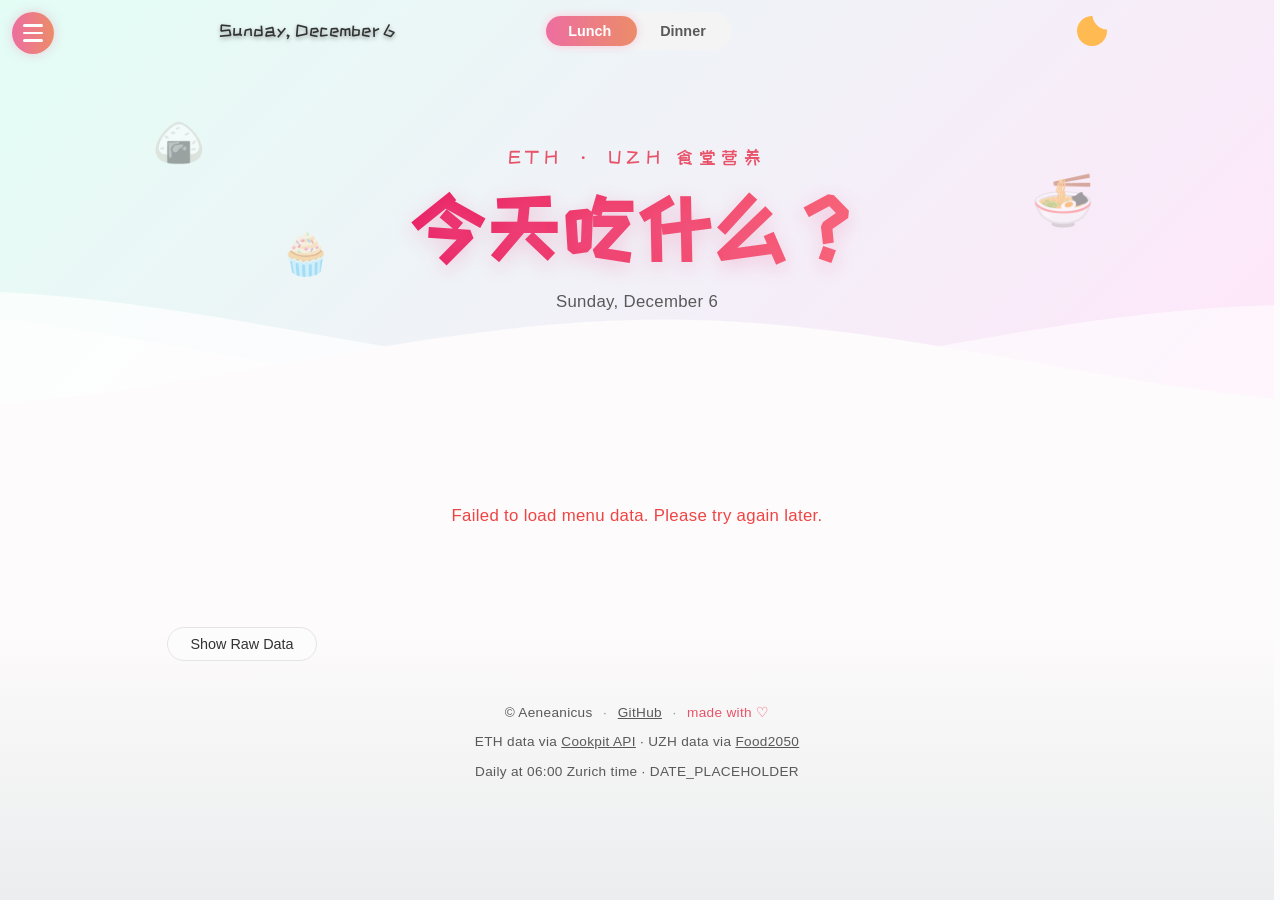
==== template/index.html @ 9b81a4a8 "Kawaii edition: rebuild frontend on the koharu design system Same data pipeline (menu.py untouched);" ====
<!DOCTYPE html>
<html lang="en">
<head>
  <meta charset="utf-8">
  <title>Mensa Kawaii — DATE_PLACEHOLDER</title>
  <meta name="viewport" content="width=device-width,initial-scale=1">
  <meta name="description" content="ETH & UZH mensa menus with full nutrition — kawaii edition.">
  <link rel="preconnect" href="https://fonts.googleapis.com">
  <link rel="preconnect" href="https://fonts.gstatic.com" crossorigin>
  <link href="https://fonts.googleapis.com/css2?family=ZCOOL+KuaiLe&display=swap" rel="stylesheet">
  <link rel="stylesheet" href="style.css?v=VER_PLACEHOLDER">
  <!-- FOUC prevention: apply the stored/system theme before first paint. -->
  <script>
    (function () {
      try {
        var t = localStorage.getItem('theme');
        if (!t) t = window.matchMedia('(prefers-color-scheme: dark)').matches ? 'dark' : 'light';
        document.documentElement.dataset.theme = t;
        if (t === 'dark') document.documentElement.classList.add('dark');
      } catch (e) { /* ignore */ }
    })();
  </script>
</head>
<body>
  <!-- Scroll progress (koharu: thin gradient bar, fixed top). -->
  <div class="progress" id="progress" aria-hidden="true"></div>

  <!-- Hamburger: lives at BODY level (sibling of .app and #selector),
       position:fixed, so it can slide to the top-right corner while the
       drawer opens. A fixed element inside a transformed ancestor is
       positioned relative to that ancestor (containing-block trap). -->
  <button class="menu-btn" id="menu-btn" type="button"
          aria-label="Toggle mensa selector"
          aria-controls="selector" aria-expanded="false">
    <span class="menu-bar"></span>
    <span class="menu-bar"></span>
    <span class="menu-bar"></span>
  </button>

  <div class="app" id="app">

    <!-- ================== Header (koharu slim bar) ================== -->
    <header class="site-header" id="site-header">
      <div class="header-inner">
        <span class="header-date" id="date-heading">Loading…</span>
        <div class="segmented" aria-label="Meal time">
          <span class="seg-thumb" aria-hidden="true"></span>
          <button class="seg-option active" type="button" data-meal="Lunch" aria-pressed="true">Lunch</button>
          <button class="seg-option" type="button" data-meal="Dinner" aria-pressed="false">Dinner</button>
        </div>
        <button class="theme-toggle" id="theme-toggle" type="button" aria-label="Toggle theme">
          <span class="toggle">
            <input type="checkbox" class="toggle-input" aria-hidden="true" tabindex="-1">
            <span class="toggle-indicator" aria-hidden="true"></span>
          </span>
        </button>
      </div>
    </header>

    <!-- ================== Hero cover (koharu style) ================== -->
    <section class="hero" id="hero">
      <span class="hero-float hero-float-1" aria-hidden="true">🍙</span>
      <span class="hero-float hero-float-2" aria-hidden="true">🍜</span>
      <span class="hero-float hero-float-3" aria-hidden="true">🧁</span>
      <div class="hero-content">
        <p class="hero-kicker">ETH ・ UZH 食堂营养</p>
        <h1 class="hero-title">今天吃什么？</h1>
        <p class="hero-sub" id="hero-date">…</p>
      </div>
      <!-- Parallax wave divider (ported from koharu wave.tsx). -->
      <div class="wave-wrap">
        <svg class="wave" xmlns="http://www.w3.org/2000/svg" viewBox="0 24 150 28" preserveAspectRatio="none" aria-hidden="true">
          <defs>
            <path id="gentle-wave" d="m -160,44.4 c 30,0 58,-18 87.7,-18 30.3,0 58.3,18 87.3,18 30,0 58,-18 88,-18 30,0 58,18 88,18 l 0,34.5 -351,0 z" />
          </defs>
          <g class="parallax">
            <use xlink:href="#gentle-wave" x="50" y="0" />
            <use xlink:href="#gentle-wave" x="50" y="3" />
            <use xlink:href="#gentle-wave" x="50" y="6" />
          </g>
        </svg>
      </div>
    </section>

    <!-- ======================= Content ======================= -->
    <main class="main" id="content" aria-live="polite">
      <div class="loading"><span class="loading-emoji" aria-hidden="true">🍙</span><p>Loading menu data…</p></div>
    </main>

    <!-- ====================== Raw data ======================= -->
    <div class="raw-section">
      <button class="raw-btn" id="raw-toggle" type="button"
              aria-expanded="false" aria-controls="raw-panel">Show Raw Data</button>
      <div class="raw-panel" id="raw-panel">
        <div class="raw-head">
          <span class="raw-title">Raw Data</span>
          <button class="copy-btn" id="copy-btn" type="button">Copy</button>
        </div>
        <pre class="raw-text" id="raw-text"></pre>
      </div>
    </div>

    <footer class="footer">
      <div class="footer-row">
        <span>© Aeneanicus</span>
        <span class="footer-dot">·</span>
        <a href="https://github.com/LukasAxelsen/eth-uzh-nutrition-kawaii" target="_blank" rel="noopener">GitHub</a>
        <span class="footer-dot">·</span>
        <span class="footer-heart">made with ♡</span>
      </div>
      <div class="footer-sources">
        ETH data via <a href="https://idapps.ethz.ch/cookpit-pub-services/v1/meals" target="_blank" rel="noopener">Cookpit API</a>
        ·
        UZH data via <a href="https://app.food2050.ch" target="_blank" rel="noopener">Food2050</a>
      </div>
      <div class="footer-updated">Daily at 06:00 Zurich time · <span id="footer-date">DATE_PLACEHOLDER</span></div>
    </footer>
  </div>

  <!-- ============ Mensa selector (drawer, sibling of .app) ============ -->
  <div id="selector" class="selector" aria-label="Mensa selector" aria-hidden="true">
    <div class="selector-columns">
      <section class="selector-pane">
        <h3 class="selector-pane-title">Mensas</h3>
        <div class="selector-mensas"></div>
      </section>

      <section class="selector-pane">
        <h3 class="selector-pane-title">Groups</h3>
        <div class="selector-groups">
          <div class="group-rows"></div>
          <div class="group-add">
            <input id="group-input" type="text" placeholder="New group name"
                   aria-label="New group name" autocomplete="off">
            <button id="group-add-btn" type="button">Add</button>
            <span class="group-add-msg" id="group-add-msg" role="status" aria-live="polite"></span>
          </div>
        </div>
      </section>

      <section class="selector-prefs" aria-label="Effects">
        <label class="pref" title="Parallax hero wave">
          <input type="checkbox" id="wave-toggle"> <span>Wave</span>
        </label>
        <label class="pref" title="Decorative motion (float/bounce)">
          <input type="checkbox" id="motion-toggle"> <span>Motion</span>
        </label>
      </section>
    </div>
  </div>

  <script src="app.js?v=VER_PLACEHOLDER"></script>
</body>
</html>
---- template/style.css ----
/* ============================================================
   Mensa Kawaii — style.css
   koharu design system (astro-koharu v6.2.2) ported to a
   no-build vanilla static site. Visual DNA: shadcn HSL tokens
   (rose-pink primary), gradient backgrounds, parallax hero wave,
   View-Transitions theme sweep, sun/moon toggle, note-block cards.

   Sections mirror the koharu source layout:
   1 tokens  2 reset/base  3 utilities  4 progress  5 header
   6 hero/wave  7 segmented  8 theme toggle  9 theme transition
   10 content/cards  11 nutrition  12 drawer  13 groups
   14 raw  15 footer  16 motion/accessibility
   ============================================================ */

/* ============================================================
   1. Design tokens (shadcn.css + theme/index.css from koharu)
   ============================================================ */
:root {
  /* shadcn theme */
  --background: 0 12% 99%;
  --foreground: 0 0% 20%;
  --card: 0 12% 99%;
  --card-foreground: 240 10% 3.9%;
  --popover: 0 12% 99%;
  --popover-foreground: 240 10% 3.9%;
  --primary: 351 77% 62%;
  --primary-foreground: 355.7 100% 97.3%;
  --secondary: 240 4.8% 95.9%;
  --secondary-foreground: 240 5.9% 10%;
  --muted: 240 4.8% 95.9%;
  --muted-foreground: 0 0% 35%;
  --accent: 240 4.8% 95.9%;
  --accent-foreground: 240 5.9% 10%;
  --destructive: 0 84.2% 60.2%;
  --destructive-foreground: 0 0% 98%;
  --border: 240 5.9% 90%;
  --input: 240 5.9% 90%;
  --ring: 346.8 77.2% 49.8%;
  --badge-primary: 351 49% 50%;
  --radius: 0.75rem;

  /* koharu gradients */
  --gradient-bg-start: #fdfbfb;
  --gradient-bg-end: #ebedee;
  --gradient-bg: linear-gradient(180deg, var(--gradient-bg-start) 10%, var(--gradient-bg-end) 100%);
  --gradient-pink: linear-gradient(279deg, #f96676 0%, #e91e63 100%);
  --gradient-header: linear-gradient(-225deg, #e3fdf5 0, #ffe6fa 100%);

  /* shoka migrate */
  --box-bg-shadow: rgba(0, 0, 0, 0.1);
  --gradient-shoka-button-start: #ed6ea0;
  --gradient-shoka-button-end: #ec8c69;
  --gradient-shoka-button: linear-gradient(to right, var(--gradient-shoka-button-start) 0, var(--gradient-shoka-button-end) 100%);
  --shoka-blue: 201 69% 54%;
  --grey-4: 0 0% 80%;
  --color-pink: #ed6ea0;
  --color-pink-a3: rgba(237, 110, 160, 0.3);

  /* shoka container/effect colors */
  --shoka-default: 0 0% 40%;
  --shoka-info: 210 100% 50%;
  --shoka-success: 142 76% 36%;
  --shoka-warning: 45 100% 40%;
  --shoka-danger: 0 84% 60%;

  /* named text colors */
  --color-red: #e74c3c;
  --color-pink-text: #e91e63;
  --color-orange: #f39c12;
  --color-yellow: #d4a017;
  --color-green: #27ae60;
  --color-aqua: #1abc9c;
  --color-blue: #2e86c1;
  --color-purple: #8e44ad;
  --color-grey: #7f8c8d;

  /* koharu shadows + layout */
  --shadow-card: 0 0.625rem 1.875rem rgba(90, 97, 105, 0.12);
  --shadow-card-darker: 0 0 2rem var(--box-bg-shadow);
  --content-w: 980px;
  --ease: cubic-bezier(0.4, 0, 0.2, 1);

  /* fonts */
  --font-display: "ZCOOL KuaiLe", "Yuanti SC", "YouYuan", "PingFang SC", sans-serif;
  --font-body: "Yuanti SC", "YouYuan", -apple-system, BlinkMacSystemFont, "Segoe UI",
               "PingFang SC", "Hiragino Sans GB", "Microsoft YaHei", sans-serif;
  --font-mono: ui-monospace, SFMono-Regular, "SF Mono", Menlo, Consolas, monospace;

  /* theme toggle color (koharu uses currentColor) */
  --theme-toggle-color: #ffbb52;
  --theme-background-color: #17181c;
}

.dark {
  /* shadcn theme */
  --background: 216 13% 15%;
  --foreground: 0 0% 95%;
  --card: 216 13% 15%;
  --card-foreground: 0 0% 95%;
  --popover: 216 13% 15%;
  --popover-foreground: 0 0% 95%;
  --primary: 350 77% 70%;
  --primary-foreground: 355.7 100% 97.3%;
  --secondary: 216 13% 22%;
  --secondary-foreground: 0 0% 98%;
  --muted: 216 13% 22%;
  --muted-foreground: 0 0% 63%;
  --accent: 216 13% 22%;
  --accent-foreground: 0 0% 98%;
  --destructive: 0 62.8% 30.6%;
  --destructive-foreground: 0 85.7% 97.3%;
  --border: 216 13% 25%;
  --input: 216 13% 25%;
  --ring: 346.8 77.2% 49.8%;
  --badge-primary: 350 77% 70%;

  /* koharu gradients */
  --gradient-bg-start: #21252b;
  --gradient-bg-end: #000;
  --gradient-header: linear-gradient(-225deg, #2d3230 0, #322d31 100%);

  /* shoka migrate */
  --box-bg-shadow: rgba(0, 0, 0, 0.5);
  --gradient-shoka-button-start: #f18bb3cc;
  --gradient-shoka-button-end: #f0a387cc;
  --shoka-blue: 201 69% 77%;
  --grey-4: 0 0% 40%;
  --color-pink: #f18bb3;
  --color-pink-a3: rgba(237, 110, 160, 0.3);

  /* shoka container/effect colors (brightened) */
  --shoka-default: 0 0% 60%;
  --shoka-info: 210 100% 65%;
  --shoka-success: 142 76% 50%;
  --shoka-warning: 45 100% 55%;
  --shoka-danger: 0 84% 70%;

  /* named text colors (brighter) */
  --color-red: #f87171;
  --color-pink-text: #f472b6;
  --color-orange: #fbbf24;
  --color-yellow: #facc15;
  --color-green: #4ade80;
  --color-aqua: #2dd4bf;
  --color-blue: #60a5fa;
  --color-purple: #c084fc;
  --color-grey: #9ca3af;
}

/* ============================================================
   2. Reset & base (koharu tailwind.css base layer, hand-rolled)
   ============================================================ */
*, *::before, *::after { box-sizing: border-box; margin: 0; padding: 0; }

body {
  background: linear-gradient(to top, var(--gradient-bg-end) 0, var(--gradient-bg-start) 30%) no-repeat bottom;
  background-color: hsl(var(--background));
  color: hsl(var(--foreground));
  font-family: var(--font-body);
  font-size: 16px;
  line-height: 1.7;
  letter-spacing: 0.02em;
  min-height: 100vh;
  -webkit-font-smoothing: antialiased;
  scroll-behavior: smooth;
  overscroll-behavior-y: none;
  transition: background-color 0.3s ease, color 0.3s ease;
}

html { scrollbar-gutter: stable; }

h1, h2, h3, h4, h5, h6 { font-family: var(--font-display); letter-spacing: 0.02em; }

button { font-family: inherit; cursor: pointer; -webkit-tap-highlight-color: transparent; }
a { color: inherit; }

::selection { background: hsl(var(--primary) / 0.25); }

:focus-visible { outline: 2px solid hsl(var(--ring)); outline-offset: 2px; }

/* koharu custom scrollbars */
::-webkit-scrollbar { width: 0.375rem; height: 0.375rem; }
::-webkit-scrollbar-track { background: hsl(var(--background)); }
::-webkit-scrollbar-thumb { background: hsl(var(--primary) / 0.5); border-radius: 0.5rem; }
::-webkit-scrollbar-thumb:hover { background: hsl(var(--primary) / 0.7); }

html.scroll-locked { overflow: hidden; }

/* ============================================================
   3. Utilities
   ============================================================ */
.flex-center { display: flex; align-items: center; justify-content: center; }

.shadow-text { text-shadow: 0 0.2rem 0.3rem rgba(0, 0, 0, 0.5); }

.shoka-button-shadow { box-shadow: 0 0 0.75rem var(--color-pink-a3); }
.shoka-button-shadow:hover { box-shadow: 0 0 0.75rem var(--color-pink); }

.shadow-card { box-shadow: var(--shadow-card); }
.shadow-card-darker { box-shadow: var(--shadow-card-darker); }

/* ============================================================
   4. Scroll progress (koharu scrollProgress)
   ============================================================ */
.progress {
  position: fixed;
  top: 0; left: 0; right: 0;
  height: 3px;
  z-index: 400;
  background: var(--gradient-shoka-button);
  transform: scaleX(0);
  transform-origin: 0 50%;
  pointer-events: none;
}

/* ============================================================
   5. Header (koharu slim bar with gradient reveal on scroll)
   ============================================================ */
.site-header {
  position: fixed;
  top: 0; left: 0; right: 0;
  z-index: 150;
  transition: transform 0.3s var(--ease);
}

/* Pseudo-element for gradient background with opacity transition */
.site-header::before {
  content: "";
  position: absolute;
  inset: 0;
  z-index: -1;
  background: var(--gradient-header);
  opacity: 0;
  transition: opacity 0.3s ease-out;
  pointer-events: none;
}

.site-header.with-background::before { opacity: 1; }

.header-inner {
  max-width: var(--content-w);
  margin-inline: auto;
  padding: 0.75rem 4.5rem;
  display: flex;
  align-items: center;
  justify-content: center;
  gap: 1rem;
  position: relative;
}

.header-date {
  font-family: var(--font-display);
  font-size: 1.1rem;
  color: hsl(var(--foreground));
  text-shadow: 0 0.15rem 0.25rem rgba(0, 0, 0, 0.35);
  white-space: nowrap;
  position: absolute;
  left: 4.5rem;
}

/* Theme toggle sits at the right edge of the header bar */
.theme-toggle {
  position: absolute;
  right: 1rem;
  top: 50%;
  transform: translateY(-50%);
  background: none;
  border: none;
  padding: 0.25rem;
  color: var(--theme-toggle-color);
  transition: transform 0.3s ease;
}
.theme-toggle:hover { transform: translateY(-50%) scale(1.1); }

/* ============================================================
   6. Hero cover + parallax wave (koharu Cover + wave.css)
   ============================================================ */
.hero {
  position: relative;
  min-height: 46dvh;
  max-height: 56dvh;
  display: flex;
  align-items: center;
  justify-content: center;
  overflow: hidden;
  background: var(--gradient-header);
  text-align: center;
  padding: 5rem 1.5rem 0;
}

.hero-content { position: relative; z-index: 1; padding-bottom: 4dvh; }

.hero-kicker {
  font-family: var(--font-display);
  color: hsl(var(--primary));
  font-size: clamp(0.9rem, 2.4vw, 1.15rem);
  letter-spacing: 0.3em;
  margin-bottom: 0.6rem;
}

.hero-title {
  font-family: var(--font-display);
  font-size: clamp(2.6rem, 8vw, 5rem);
  line-height: 1.15;
  background: var(--gradient-pink);
  -webkit-background-clip: text;
  background-clip: text;
  -webkit-text-fill-color: transparent;
  color: transparent;
  text-shadow: 0 0.4rem 1.2rem var(--color-pink-a3);
}

.hero-sub {
  margin-top: 0.8rem;
  font-size: clamp(0.85rem, 2.2vw, 1.05rem);
  color: hsl(var(--muted-foreground));
}

/* floating decorative emoji (killed by motion-off) */
.hero-float {
  position: absolute;
  font-size: clamp(1.6rem, 4vw, 2.6rem);
  opacity: 0.45;
  z-index: 0;
  animation: float-y 6s ease-in-out infinite;
  pointer-events: none;
}
.hero-float-1 { left: 12%; top: 26%; animation-delay: -1s; }
.hero-float-2 { right: 14%; top: 38%; animation-delay: -3s; font-size: clamp(2rem, 5vw, 3.2rem); }
.hero-float-3 { left: 22%; bottom: 30%; animation-delay: -5s; }

@keyframes float-y {
  0%, 100% { transform: translateY(0) rotate(-3deg); }
  50% { transform: translateY(-14px) rotate(3deg); }
}

/* --- Wave (ported from koharu wave.tsx + wave.css) --- */
.wave-wrap {
  width: 100%;
  height: 15dvh;
  min-height: 3.125rem;
  max-height: 9.375rem;
  position: absolute;
  bottom: 0;
  left: 0;
  z-index: 1;
}
.wave-wrap .wave {
  display: block;
  width: 100%;
  margin: 0;
  height: 100%;
}
.wave-wrap .wave .parallax > use {
  animation: move-forever 12s linear infinite;
}
.wave-wrap .wave .parallax > use:nth-child(1) {
  animation-delay: -2s;
  transform: translate(-160px, 0%);
  fill: var(--gradient-bg-start);
  opacity: 0.75;
  filter: brightness(1.1);
}
.wave-wrap .wave .parallax > use:nth-child(2) {
  animation-delay: -3s;
  animation-duration: 7s;
  fill: var(--gradient-bg-start);
  opacity: 0.6;
  filter: brightness(1.25);
}
.wave-wrap .wave .parallax > use:nth-child(3) {
  animation-delay: -4s;
  animation-duration: 4s;
  transform: translate(-75px, 0%);
  opacity: 1;
  fill: var(--gradient-bg-start);
}

@keyframes move-forever {
  0% { transform: translate(-90px, 0%); }
  100% { transform: translate(85px, 0%); }
}

html.wave-off .wave-wrap { display: none; }

/* ============================================================
   7. Segmented control (sliding pink thumb, iOS-style track)
   ============================================================ */
.segmented {
  position: relative;
  display: inline-flex;
  background: hsl(var(--secondary));
  border-radius: 999px;
  padding: 0.25rem;
  gap: 0.25rem;
}

.seg-thumb {
  position: absolute;
  top: 0.25rem; bottom: 0.25rem;
  left: 0.25rem;
  width: calc(50% - 0.25rem);
  border-radius: 999px;
  background: var(--gradient-shoka-button);
  box-shadow: 0 0 0.6rem var(--color-pink-a3);
  transition: transform 0.3s var(--ease);
  will-change: transform;
}
.segmented[data-meal="Dinner"] .seg-thumb { transform: translateX(100%); }

.seg-option {
  position: relative;
  z-index: 1;
  border: none;
  background: none;
  padding: 0.45rem 1.4rem;
  font-size: 0.9rem;
  font-weight: 600;
  border-radius: 999px;
  color: hsl(var(--muted-foreground));
  transition: color 0.3s ease;
}
.seg-option.active { color: #fff; }

/* ============================================================
   8. Theme toggle — sun/moon morph (koharu theme-toggle.css)
   ============================================================ */
.toggle { display: block; cursor: pointer; }
.toggle-input { position: absolute; opacity: 0; pointer-events: none; }

.toggle-indicator {
  border-radius: 50%;
  width: 30px;
  height: 30px;
  position: relative;
  display: block;
  box-shadow: inset 16px -16px 0 0 var(--theme-toggle-color, #ffbb52);
  transform: scale(1) rotate(-2deg);
  transition: box-shadow 0.5s ease 0s, transform 0.4s ease 0.1s;
}
.toggle-indicator::before {
  content: "";
  width: inherit;
  height: inherit;
  border-radius: inherit;
  position: absolute;
  left: 0; top: 0;
  background: transparent;
  transition: background 0.3s ease;
}
.toggle-indicator::after {
  content: "";
  width: 7px;
  height: 7px;
  border-radius: 50%;
  margin: -3.5px 0 0 -3.5px;
  position: absolute;
  top: 50%; left: 50%;
  box-shadow:
    0 -19px 0 var(--theme-toggle-color, #ffbb52),
    0 19px 0 var(--theme-toggle-color, #ffbb52),
    19px 0 0 var(--theme-toggle-color, #ffbb52),
    -19px 0 0 var(--theme-toggle-color, #ffbb52),
    13px 13px 0 var(--theme-toggle-color, #ffbb52),
    -13px 13px 0 var(--theme-toggle-color, #ffbb52),
    13px -13px 0 var(--theme-toggle-color, #ffbb52),
    -13px -13px 0 var(--theme-toggle-color, #ffbb52);
  transform: scale(0);
  transition: all 0.3s ease;
}

/* Dark mode (moon) */
.toggle-input:checked + .toggle-indicator {
  box-shadow: inset 26px -26px 0 0 var(--theme-background-color, #17181c);
  transform: scale(0.5) rotate(0deg);
  transition: transform 0.3s ease 0.1s, box-shadow 0.2s ease 0s;
}
.toggle-input:checked + .toggle-indicator::before {
  background: var(--theme-toggle-color, #ffbb52);
  transition: background 0.3s ease 0.1s;
}
.toggle-input:checked + .toggle-indicator::after {
  transform: scale(1.5);
  transition: transform 0.5s ease 0.15s;
}

/* ============================================================
   9. Theme transition — gradient sweep (koharu theme-transition.css)
   ============================================================ */
@keyframes gradient-sweep {
  from { mask-position: 100% 0; }
  to { mask-position: 0 0; }
}

html.theme-transition::view-transition-group(root) {
  height: 100dvh;
  overflow: clip;
}
html.theme-transition::view-transition-image-pair(root) {
  isolation: isolate;
  height: 100dvh;
}
html.theme-transition::view-transition-old(root) {
  animation: none;
  z-index: 0;
  height: 100%;
  object-fit: cover;
  object-position: left top;
}
html.theme-transition::view-transition-new(root) {
  mask-image: linear-gradient(to right, black 40%, transparent 60%);
  mask-size: 300% 100%;
  animation: gradient-sweep 0.5s cubic-bezier(0.4, 0, 0.2, 1) forwards;
  z-index: 1;
  height: 100%;
  object-fit: cover;
  object-position: left top;
}

html.theme-transition #site-header { view-transition-name: none; }

@media (prefers-reduced-motion: reduce) {
  html.theme-transition::view-transition-new(root),
  html.theme-transition::view-transition-old(root) { animation: none; }
}

/* ============================================================
   10. Content: mensa sections + dish cards
   ============================================================ */
.main {
  max-width: var(--content-w);
  margin-inline: auto;
  padding: 2.5rem 1.25rem 3rem;
  display: flex;
  flex-direction: column;
  gap: 2rem;
}

.mensa-section { display: flex; flex-direction: column; gap: 0.9rem; }

.mensa-title {
  display: flex;
  align-items: center;
  gap: 0.6rem;
  font-family: var(--font-display);
  font-size: clamp(1.35rem, 4vw, 1.7rem);
  color: hsl(var(--primary));
  cursor: pointer;
  user-select: none;
  padding: 0.25rem 0;
  transition: color 0.3s ease;
}
.mensa-title:hover { color: hsl(var(--primary) / 0.85); }

.mensa-caret {
  display: inline-block;
  width: 0.6em;
  height: 0.6em;
  border-right: 2.5px solid currentColor;
  border-bottom: 2.5px solid currentColor;
  transform: rotate(45deg);
  transition: transform 0.3s var(--ease);
  flex-shrink: 0;
}
.mensa-section.collapsed .mensa-caret { transform: rotate(-45deg); }

.mensa-dishes {
  overflow: hidden;
  transition: max-height 0.35s var(--ease);
  display: flex;
  flex-direction: column;
  gap: 0.9rem;
}

/* --- Dish card (koharu note-block pattern: gradient bar + tint) --- */
.dish {
  position: relative;
  display: flex;
  gap: 1.5rem;
  align-items: flex-start;
  background: hsl(var(--card));
  border: 1px solid hsl(var(--border) / 0.7);
  border-radius: var(--radius);
  padding: 1.1rem 1.4rem 1.1rem 1.6rem;
  box-shadow: var(--shadow-card);
  transition: box-shadow 0.3s ease, transform 0.3s ease, border-color 0.3s ease;
}

/* koharu gradient bar on the left edge */
.dish::before {
  content: "";
  position: absolute;
  left: 0;
  top: 0.9rem;
  bottom: 0.9rem;
  width: 4px;
  border-radius: 0 4px 4px 0;
  background: var(--gradient-shoka-button);
  opacity: 0.9;
}

.dish:hover {
  box-shadow: var(--shadow-card-darker);
  transform: translateY(-2px);
  border-color: hsl(var(--primary) / 0.35);
}

.dish-main { flex: 1; min-width: 0; }

.dish-label {
  font-family: var(--font-display);
  font-size: 0.72rem;
  letter-spacing: 0.14em;
  text-transform: uppercase;
  color: hsl(var(--muted-foreground));
  margin-bottom: 0.2rem;
}

.dish-name {
  font-family: var(--font-display);
  font-size: 1.25rem;
  font-weight: 400;
  line-height: 1.35;
  color: hsl(var(--foreground));
}

.dish-desc {
  margin-top: 0.3rem;
  font-size: 0.9rem;
  color: hsl(var(--muted-foreground));
  line-height: 1.6;
  overflow-wrap: anywhere;
}

/* ============================================================
   11. Nutrition table
   ============================================================ */
.nutrition-col { flex-shrink: 0; }

.nutrition-table {
  border-collapse: collapse;
  font-size: 0.82rem;
  min-width: 300px;
}
.nutrition-table thead th {
  font-family: var(--font-display);
  font-size: 0.68rem;
  font-weight: 400;
  letter-spacing: 0.12em;
  text-transform: uppercase;
  color: hsl(var(--muted-foreground));
  text-align: right;
  padding: 0.3rem 0.5rem;
  border-bottom: 1px solid hsl(var(--border));
}
.nutrition-table thead th:first-child { text-align: left; }

.nutrition-table td {
  padding: 0.28rem 0.5rem;
  text-align: right;
  border-bottom: 1px dashed hsl(var(--border) / 0.7);
  font-variant-numeric: tabular-nums;
}
.nutrition-table td:first-child { text-align: left; }
.nutrition-table tbody tr:last-child td { border-bottom: none; }

.n-label { color: hsl(var(--muted-foreground)); }
.n-val { color: hsl(var(--foreground)); }

/* ============================================================
   12. Selector drawer (koharu-styled, iOS push pattern)
   ============================================================ */
#selector {
  position: fixed;
  top: 0; left: 0; bottom: 0;
  width: min(380px, 100vw);
  z-index: 200;
  background: hsl(var(--card));
  border-right: 1px solid hsl(var(--border));
  box-shadow: var(--shadow-card-darker);
  transform: translateX(-100%);
  transition: transform 0.3s var(--ease);
  display: flex;
  flex-direction: column;
  overflow-y: auto;
  padding: 1.25rem;
  visibility: hidden;
}
#selector.open { transform: translateX(0); visibility: visible; }

.selector-columns { display: flex; flex-direction: column; gap: 1.25rem; flex: 1; }

.selector-pane-title {
  font-family: var(--font-display);
  font-size: 1.05rem;
  font-weight: 400;
  color: hsl(var(--primary));
  margin-bottom: 0.6rem;
  letter-spacing: 0.08em;
}

.selector-mensas {
  display: flex;
  flex-direction: column;
  gap: 0.15rem;
  max-height: 38vh;
  overflow-y: auto;
  padding-right: 0.25rem;
}

.mensa-row {
  display: flex;
  align-items: center;
  gap: 0.65rem;
  padding: 0.5rem 0.6rem;
  border-radius: 0.5rem;
  cursor: pointer;
  user-select: none;
  transition: background-color 0.2s ease;
}
.mensa-row:hover { background: hsl(var(--muted) / 0.6); }

.mensa-check {
  width: 18px; height: 18px;
  border: 2px solid hsl(var(--muted-foreground) / 0.7);
  border-radius: 50%;
  flex-shrink: 0;
  display: inline-block;
  transition: border-color 0.25s ease, background-color 0.25s ease;
}
.mensa-row.selected .mensa-check {
  border-color: hsl(var(--primary));
  background: radial-gradient(circle, hsl(var(--primary)) 0 45%, transparent 55%);
}

.mensa-label {
  font-size: 0.92rem;
  color: hsl(var(--foreground));
  line-height: 1.3;
}

/* --- Group chips (koharu pill style) --- */
.group-rows {
  display: flex;
  flex-wrap: wrap;
  gap: 0.5rem;
  margin-bottom: 0.9rem;
}

.group-chip {
  display: inline-flex;
  align-items: center;
  gap: 0.4rem;
  border: 1px solid hsl(var(--border));
  background: hsl(var(--card));
  color: hsl(var(--foreground));
  border-radius: 999px;
  padding: 0.35rem 0.85rem;
  font-size: 0.85rem;
  transition: border-color 0.25s ease, color 0.25s ease, box-shadow 0.25s ease;
}
.group-chip:hover:not(:disabled) {
  border-color: hsl(var(--primary));
  color: hsl(var(--primary));
  box-shadow: 0 0 0.5rem var(--color-pink-a3);
}
.group-chip:disabled { opacity: 0.5; cursor: not-allowed; }

.chip-count {
  font-size: 0.72rem;
  background: hsl(var(--muted));
  color: hsl(var(--muted-foreground));
  border-radius: 999px;
  padding: 0.05rem 0.5rem;
}
.group-chip:hover:not(:disabled) .chip-count { color: hsl(var(--primary)); }

.chip-x {
  font-size: 0.9rem;
  line-height: 1;
  color: hsl(var(--muted-foreground));
  padding: 0 0.1rem;
}
.chip-x:hover { color: hsl(var(--destructive)); }

.group-add { display: flex; align-items: center; gap: 0.5rem; flex-wrap: wrap; }

.group-add input {
  flex: 1;
  min-width: 8rem;
  border: 1px solid hsl(var(--input));
  background: hsl(var(--background));
  color: hsl(var(--foreground));
  border-radius: 0.5rem;
  padding: 0.5rem 0.8rem;
  font-size: 0.9rem;
  font-family: inherit;
  transition: border-color 0.25s ease, box-shadow 0.25s ease;
}
.group-add input:focus-visible {
  outline: none;
  border-color: hsl(var(--primary));
  box-shadow: 0 0 0 3px hsl(var(--primary) / 0.2);
}

.group-add button {
  border: none;
  background: var(--gradient-shoka-button);
  color: #fff;
  border-radius: 0.5rem;
  padding: 0.5rem 1.1rem;
  font-size: 0.9rem;
  box-shadow: 0 0 0.6rem var(--color-pink-a3);
  transition: box-shadow 0.25s ease, transform 0.2s ease;
}
.group-add button:hover { box-shadow: 0 0 0.75rem var(--color-pink); transform: translateY(-1px); }

.group-add-msg {
  width: 100%;
  font-size: 0.8rem;
  color: hsl(var(--primary));
  min-height: 1em;
}

/* --- Effects prefs row (wave / motion) --- */
.selector-prefs {
  display: flex;
  gap: 1rem;
  padding-top: 0.9rem;
  border-top: 1px dashed hsl(var(--border));
}
.pref {
  display: inline-flex;
  align-items: center;
  gap: 0.45rem;
  font-size: 0.85rem;
  color: hsl(var(--muted-foreground));
  cursor: pointer;
  user-select: none;
}
.pref input {
  accent-color: hsl(var(--primary));
  width: 1rem; height: 1rem;
  cursor: pointer;
}

/* ============================================================
   13. Hamburger (body-level fixed, koharu pink pill)
   ============================================================ */
.menu-btn {
  position: fixed;
  top: 12px; left: 12px;
  z-index: 300;
  width: 42px; height: 42px;
  padding: 0;
  background: var(--gradient-shoka-button);
  border: none;
  border-radius: 50%;
  box-shadow: 0 0 0.75rem var(--color-pink-a3);
  display: flex;
  flex-direction: column;
  align-items: center;
  justify-content: center;
  gap: 5px;
  transition: transform 0.3s var(--ease), box-shadow 0.3s ease;
}
.menu-btn:hover { box-shadow: 0 0 0.9rem var(--color-pink); }

.menu-bar {
  display: block;
  width: 20px;
  height: 2.5px;
  border-radius: 2px;
  background: #fff;
  transition: transform 0.3s var(--ease), opacity 0.3s ease;
}

body.menu-open .menu-btn { transform: translateX(calc(100vw - 54px)); }
@media (min-width: 992px) {
  body.menu-open .menu-btn { transform: translateX(calc(380px - 54px)); }
}

/* ============================================================
   14. Raw data section
   ============================================================ */
.raw-section {
  max-width: var(--content-w);
  margin-inline: auto;
  padding: 0 1.25rem 2.5rem;
  width: 100%;
}

.raw-btn {
  border: 1px solid hsl(var(--border));
  background: hsl(var(--card));
  color: hsl(var(--foreground));
  border-radius: 999px;
  padding: 0.5rem 1.4rem;
  font-size: 0.9rem;
  transition: border-color 0.25s ease, color 0.25s ease, box-shadow 0.25s ease;
}
.raw-btn:hover {
  border-color: hsl(var(--primary));
  color: hsl(var(--primary));
  box-shadow: 0 0 0.5rem var(--color-pink-a3);
}

.raw-panel {
  display: none;
  margin-top: 0.9rem;
  border: 1px solid hsl(var(--border));
  border-radius: var(--radius);
  background: hsl(var(--muted) / 0.55);
  overflow: hidden;
}
.raw-panel.open { display: block; }

.raw-head {
  display: flex;
  align-items: center;
  justify-content: space-between;
  padding: 0.6rem 1rem;
  border-bottom: 1px solid hsl(var(--border));
}
.raw-title {
  font-family: var(--font-display);
  font-size: 0.85rem;
  letter-spacing: 0.1em;
  color: hsl(var(--muted-foreground));
}

.copy-btn {
  border: 1px solid hsl(var(--border));
  background: hsl(var(--card));
  color: hsl(var(--foreground));
  border-radius: 0.5rem;
  padding: 0.3rem 0.9rem;
  font-size: 0.82rem;
  transition: border-color 0.25s ease, color 0.25s ease;
}
.copy-btn:hover { border-color: hsl(var(--primary)); color: hsl(var(--primary)); }
.copy-btn.copied { border-color: hsl(var(--shoka-success)); color: hsl(var(--shoka-success)); }

.raw-text {
  padding: 1rem;
  font-family: var(--font-mono);
  font-size: 0.78rem;
  line-height: 1.6;
  color: hsl(var(--foreground) / 0.9);
  white-space: pre-wrap;
  overflow-wrap: anywhere;
  max-height: 50vh;
  overflow-y: auto;
}

/* ============================================================
   15. Footer
   ============================================================ */
.footer {
  max-width: var(--content-w);
  margin-inline: auto;
  padding: 0 1.25rem 3rem;
  text-align: center;
  font-size: 0.85rem;
  color: hsl(var(--muted-foreground));
  display: flex;
  flex-direction: column;
  gap: 0.4rem;
}

.footer a { color: hsl(var(--muted-foreground)); transition: color 0.25s ease; }
.footer a:hover { color: hsl(var(--primary)); }
.footer-dot { margin: 0 0.4rem; opacity: 0.6; }
.footer-heart { color: hsl(var(--primary)); }

/* ============================================================
   16. Loading / empty / error states
   ============================================================ */
.loading {
  display: flex;
  flex-direction: column;
  align-items: center;
  gap: 0.6rem;
  padding: 4rem 0;
  color: hsl(var(--muted-foreground));
}
.loading-emoji {
  display: inline-block;
  font-size: 2.6rem;
  animation: bounce-soft 1.2s ease-in-out infinite;
}

.no-meals, .error {
  text-align: center;
  padding: 3rem 0;
  color: hsl(var(--muted-foreground));
  font-size: 1.05rem;
}
.error { color: hsl(var(--destructive)); }

@keyframes bounce-soft {
  0%, 100% { transform: translateY(0); }
  50% { transform: translateY(-10px); }
}

/* ============================================================
   17. Motion & accessibility (koharu motion.css pattern)
   ============================================================ */
/* Master motion preference disables continuous decorative motion
   while preserving interaction feedback. */
html.motion-off .hero-float,
html.motion-off .loading-emoji,
html.motion-off .wave .parallax > use {
  animation: none;
}

@media (prefers-reduced-motion: reduce) {
  .hero-float,
  .loading-emoji,
  .wave .parallax > use {
    animation: none !important;
  }
  *, *::before, *::after {
    transition-duration: 0.01ms !important;
  }
}

/* ============================================================
   18. Responsive (koharu max-width breakpoints)
   ============================================================ */
@media (max-width: 992px) {
  .header-inner { padding: 0.75rem 3.5rem; }
  .header-date { left: 3.5rem; }
}

@media (max-width: 768px) {
  .dish { flex-direction: column; gap: 0.9rem; }
  .nutrition-col { width: 100%; }
  .nutrition-table { min-width: 0; width: 100%; }
  .hero { min-height: 40dvh; }
  .header-date { display: none; } /* declutter on phones */
  .header-inner { justify-content: center; padding: 0.75rem 3.5rem; }
}

/* iOS drawer: on phones the drawer takes the full width and the app
   is pushed fully off-screen (koharu-style slide). */
@media (max-width: 480px) {
  #selector { width: 100vw; }
  body.menu-open .app { transform: translateX(100vw); }
}
@media (min-width: 481px) {
  body.menu-open .app { transform: translateX(min(380px, 60vw)); }
}

.app {
  transition: transform 0.3s var(--ease);
  will-change: transform;
}
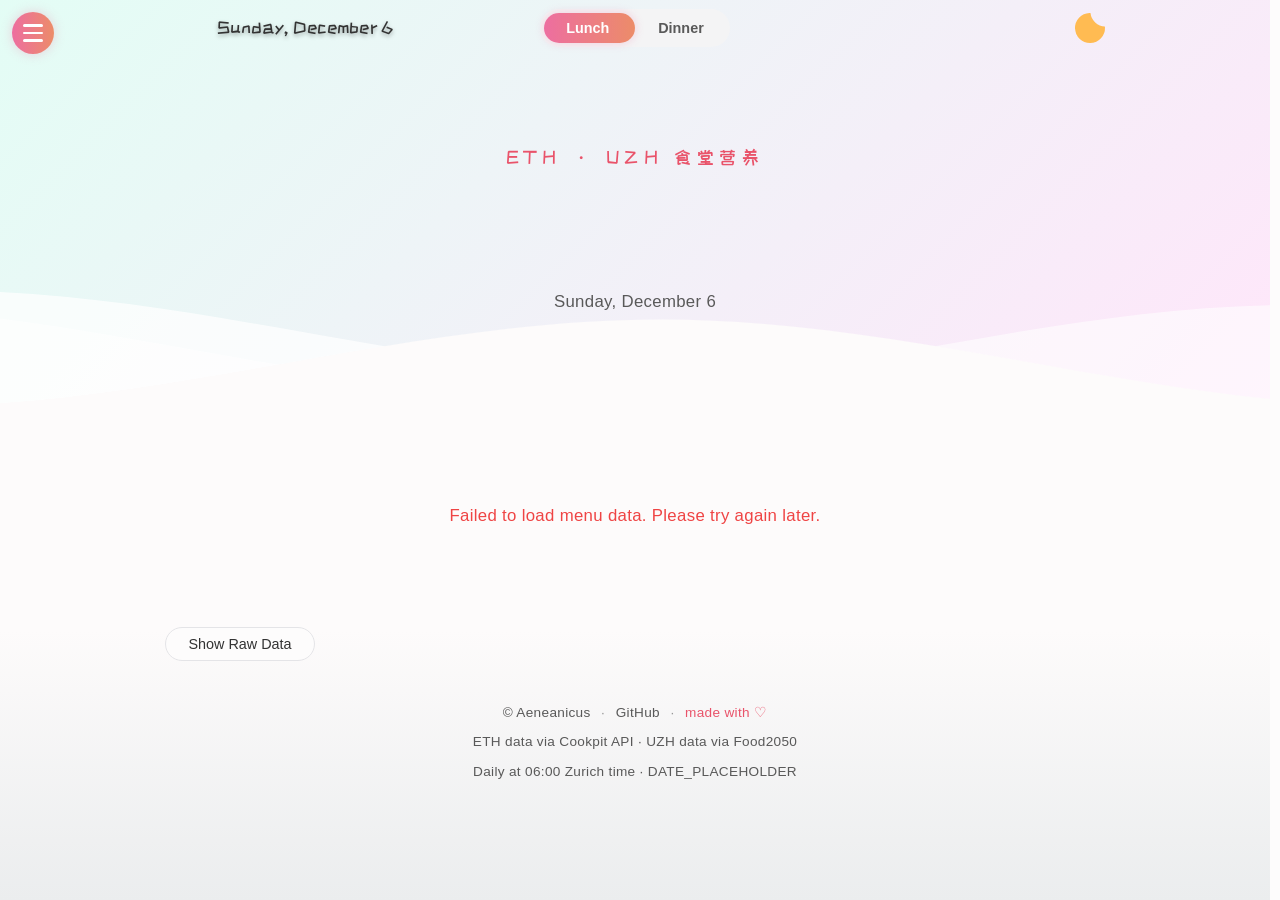
==== commit 9000116b: "Rebuild kawaii frontend from scratch: extract kami + koharu source, fix all broken behavior Extracte" ====
--- a/template/index.html
+++ b/template/index.html
@@ -9,7 +9,8 @@
   <link rel="preconnect" href="https://fonts.gstatic.com" crossorigin>
   <link href="https://fonts.googleapis.com/css2?family=ZCOOL+KuaiLe&display=swap" rel="stylesheet">
   <link rel="stylesheet" href="style.css?v=VER_PLACEHOLDER">
-  <!-- FOUC prevention: apply the stored/system theme before first paint. -->
+  <!-- FOUC prevention (koharu Layout.astro pattern): apply stored/system
+       theme before first paint. -->
   <script>
     (function () {
       try {
@@ -22,13 +23,11 @@
   </script>
 </head>
 <body>
-  <!-- Scroll progress (koharu: thin gradient bar, fixed top). -->
+  <!-- Scroll progress (koharu scrollProgress pattern). -->
   <div class="progress" id="progress" aria-hidden="true"></div>
 
-  <!-- Hamburger: lives at BODY level (sibling of .app and #selector),
-       position:fixed, so it can slide to the top-right corner while the
-       drawer opens. A fixed element inside a transformed ancestor is
-       positioned relative to that ancestor (containing-block trap). -->
+  <!-- Hamburger: BODY-level fixed sibling of .app and #selector (containing-
+       block trap avoidance, from the original eth-uzh-nutrition site). -->
   <button class="menu-btn" id="menu-btn" type="button"
           aria-label="Toggle mensa selector"
           aria-controls="selector" aria-expanded="false">
@@ -39,7 +38,8 @@
 
   <div class="app" id="app">
 
-    <!-- ================== Header (koharu slim bar) ================== -->
+    <!-- ============ Header: kami glass bar (blur 20px saturate 180%,
+         scroll-driven opacity, hide-on-mobile-past-first-screen) ============ -->
     <header class="site-header" id="site-header">
       <div class="header-inner">
         <span class="header-date" id="date-heading">Loading…</span>
@@ -48,6 +48,7 @@
           <button class="seg-option active" type="button" data-meal="Lunch" aria-pressed="true">Lunch</button>
           <button class="seg-option" type="button" data-meal="Dinner" aria-pressed="false">Dinner</button>
         </div>
+        <!-- koharu sun/moon morph toggle -->
         <button class="theme-toggle" id="theme-toggle" type="button" aria-label="Toggle theme">
           <span class="toggle">
             <input type="checkbox" class="toggle-input" aria-hidden="true" tabindex="-1">
@@ -57,17 +58,14 @@
       </div>
     </header>
 
-    <!-- ================== Hero cover (koharu style) ================== -->
+    <!-- ============ Hero: koharu gradient cover + parallax wave ============ -->
     <section class="hero" id="hero">
-      <span class="hero-float hero-float-1" aria-hidden="true">🍙</span>
-      <span class="hero-float hero-float-2" aria-hidden="true">🍜</span>
-      <span class="hero-float hero-float-3" aria-hidden="true">🧁</span>
       <div class="hero-content">
         <p class="hero-kicker">ETH ・ UZH 食堂营养</p>
         <h1 class="hero-title">今天吃什么？</h1>
         <p class="hero-sub" id="hero-date">…</p>
       </div>
-      <!-- Parallax wave divider (ported from koharu wave.tsx). -->
+      <!-- Parallax wave divider — verbatim port of koharu wave.tsx -->
       <div class="wave-wrap">
         <svg class="wave" xmlns="http://www.w3.org/2000/svg" viewBox="0 24 150 28" preserveAspectRatio="none" aria-hidden="true">
           <defs>
@@ -117,7 +115,7 @@
     </footer>
   </div>
 
-  <!-- ============ Mensa selector (drawer, sibling of .app) ============ -->
+  <!-- ============ Mensa selector: kami glass drawer ============ -->
   <div id="selector" class="selector" aria-label="Mensa selector" aria-hidden="true">
     <div class="selector-columns">
       <section class="selector-pane">
@@ -138,11 +136,12 @@
         </div>
       </section>
 
+      <!-- koharu effect prefs (wave-off / motion-off html classes) -->
       <section class="selector-prefs" aria-label="Effects">
         <label class="pref" title="Parallax hero wave">
           <input type="checkbox" id="wave-toggle"> <span>Wave</span>
         </label>
-        <label class="pref" title="Decorative motion (float/bounce)">
+        <label class="pref" title="Decorative motion (entry / number roll)">
           <input type="checkbox" id="motion-toggle"> <span>Motion</span>
         </label>
       </section>
--- a/template/style.css
+++ b/template/style.css
@@ -1,156 +1,158 @@
 /* ============================================================
    Mensa Kawaii — style.css
-   koharu design system (astro-koharu v6.2.2) ported to a
-   no-build vanilla static site. Visual DNA: shadcn HSL tokens
-   (rose-pink primary), gradient backgrounds, parallax hero wave,
-   View-Transitions theme sweep, sun/moon toggle, note-block cards.
-
-   Sections mirror the koharu source layout:
-   1 tokens  2 reset/base  3 utilities  4 progress  5 header
-   6 hero/wave  7 segmented  8 theme toggle  9 theme transition
-   10 content/cards  11 nutrition  12 drawer  13 groups
-   14 raw  15 footer  16 motion/accessibility
-   ============================================================ */
-
-/* ============================================================
-   1. Design tokens (shadcn.css + theme/index.css from koharu)
+   Fusion of two proven design systems, extracted verbatim where
+   possible (minimal translation, no reinvention):
+   - kami  (mx-space/kami): semantic color tokens, iOS gray scale,
+     glass surfaces (blur 20px saturate 180%), header opacity
+     formula (threshold 50px), colored capsule section titles,
+     bottom-to-up entry motion, number transition, custom checkbox
+   - koharu (astro-koharu v6.2.2): shadcn HSL tokens, gradient
+     backgrounds, parallax hero wave, View-Transitions theme sweep,
+     sun/moon toggle, motion-off / wave-off preference classes,
+     note-block dish cards
+
+   PROGRESSIVE ENHANCEMENT (critical): content is visible WITHOUT
+   JavaScript. Every hidden state is gated behind html.js, which
+   app.js adds on boot. If JS fails, users still see everything.
+   ============================================================ */
+
+/* ============================================================
+   1. Design tokens
+   - shadcn HSL base + gradients + pink primary: koharu
+   - semantic colors + iOS gray scale + glass: kami variables.css
    ============================================================ */
 :root {
-  /* shadcn theme */
+  /* --- koharu / shadcn theme --- */
   --background: 0 12% 99%;
   --foreground: 0 0% 20%;
   --card: 0 12% 99%;
   --card-foreground: 240 10% 3.9%;
-  --popover: 0 12% 99%;
-  --popover-foreground: 240 10% 3.9%;
   --primary: 351 77% 62%;
   --primary-foreground: 355.7 100% 97.3%;
   --secondary: 240 4.8% 95.9%;
-  --secondary-foreground: 240 5.9% 10%;
   --muted: 240 4.8% 95.9%;
   --muted-foreground: 0 0% 35%;
   --accent: 240 4.8% 95.9%;
-  --accent-foreground: 240 5.9% 10%;
   --destructive: 0 84.2% 60.2%;
-  --destructive-foreground: 0 0% 98%;
   --border: 240 5.9% 90%;
   --input: 240 5.9% 90%;
   --ring: 346.8 77.2% 49.8%;
-  --badge-primary: 351 49% 50%;
   --radius: 0.75rem;
 
-  /* koharu gradients */
+  /* --- koharu gradients --- */
   --gradient-bg-start: #fdfbfb;
   --gradient-bg-end: #ebedee;
   --gradient-bg: linear-gradient(180deg, var(--gradient-bg-start) 10%, var(--gradient-bg-end) 100%);
   --gradient-pink: linear-gradient(279deg, #f96676 0%, #e91e63 100%);
   --gradient-header: linear-gradient(-225deg, #e3fdf5 0, #ffe6fa 100%);
-
-  /* shoka migrate */
-  --box-bg-shadow: rgba(0, 0, 0, 0.1);
   --gradient-shoka-button-start: #ed6ea0;
   --gradient-shoka-button-end: #ec8c69;
   --gradient-shoka-button: linear-gradient(to right, var(--gradient-shoka-button-start) 0, var(--gradient-shoka-button-end) 100%);
-  --shoka-blue: 201 69% 54%;
-  --grey-4: 0 0% 80%;
   --color-pink: #ed6ea0;
   --color-pink-a3: rgba(237, 110, 160, 0.3);
 
-  /* shoka container/effect colors */
-  --shoka-default: 0 0% 40%;
-  --shoka-info: 210 100% 50%;
-  --shoka-success: 142 76% 36%;
-  --shoka-warning: 45 100% 40%;
-  --shoka-danger: 0 84% 60%;
-
-  /* named text colors */
-  --color-red: #e74c3c;
-  --color-pink-text: #e91e63;
-  --color-orange: #f39c12;
-  --color-yellow: #d4a017;
-  --color-green: #27ae60;
-  --color-aqua: #1abc9c;
-  --color-blue: #2e86c1;
-  --color-purple: #8e44ad;
-  --color-grey: #7f8c8d;
-
-  /* koharu shadows + layout */
+  /* --- kami semantic colors (variables.css, verbatim) --- */
+  --red: rgb(255, 59, 48);
+  --yellow: #ffc107;
+  --blue: #6495ed;
+  --green: #39c5bb;
+  --brown: #795548;
+  --purple: #8a2be2;
+  --pink-kami: #eb445a;
+  --shallow: #eee;
+
+  /* --- kami iOS gray scale (hierarchy) --- */
+  --gray-1: #8e8e93;
+  --gray-2: #aeaeb2;
+  --gray-3: rgb(199, 199, 204);
+  --gray-4: rgb(209, 209, 214);
+  --gray-5: rgb(229, 229, 234);
+  --gray-6: rgb(242, 242, 247);
+
+  /* --- kami glass --- */
+  --bg-opacity: rgba(255, 255, 255, 0.72);
+
+  /* --- kami shadows --- */
   --shadow-card: 0 0.625rem 1.875rem rgba(90, 97, 105, 0.12);
-  --shadow-card-darker: 0 0 2rem var(--box-bg-shadow);
+  --shadow-card-darker: 0 0 2rem rgba(0, 0, 0, 0.1);
+
+  /* --- kami motion: spring rebound easing + durations --- */
+  --spring: cubic-bezier(0.34, 1.56, 0.64, 1);
+  --ease: cubic-bezier(0.4, 0, 0.2, 1);
+
+  /* --- layout & fonts --- */
   --content-w: 980px;
-  --ease: cubic-bezier(0.4, 0, 0.2, 1);
-
-  /* fonts */
   --font-display: "ZCOOL KuaiLe", "Yuanti SC", "YouYuan", "PingFang SC", sans-serif;
   --font-body: "Yuanti SC", "YouYuan", -apple-system, BlinkMacSystemFont, "Segoe UI",
                "PingFang SC", "Hiragino Sans GB", "Microsoft YaHei", sans-serif;
   --font-mono: ui-monospace, SFMono-Regular, "SF Mono", Menlo, Consolas, monospace;
 
-  /* theme toggle color (koharu uses currentColor) */
+  /* --- koharu theme-toggle colors --- */
   --theme-toggle-color: #ffbb52;
   --theme-background-color: #17181c;
 }
 
 .dark {
-  /* shadcn theme */
+  /* --- koharu / shadcn dark --- */
   --background: 216 13% 15%;
   --foreground: 0 0% 95%;
   --card: 216 13% 15%;
   --card-foreground: 0 0% 95%;
-  --popover: 216 13% 15%;
-  --popover-foreground: 0 0% 95%;
   --primary: 350 77% 70%;
   --primary-foreground: 355.7 100% 97.3%;
   --secondary: 216 13% 22%;
-  --secondary-foreground: 0 0% 98%;
   --muted: 216 13% 22%;
   --muted-foreground: 0 0% 63%;
   --accent: 216 13% 22%;
-  --accent-foreground: 0 0% 98%;
   --destructive: 0 62.8% 30.6%;
-  --destructive-foreground: 0 85.7% 97.3%;
   --border: 216 13% 25%;
   --input: 216 13% 25%;
   --ring: 346.8 77.2% 49.8%;
-  --badge-primary: 350 77% 70%;
-
-  /* koharu gradients */
+
+  /* --- koharu dark gradients --- */
   --gradient-bg-start: #21252b;
   --gradient-bg-end: #000;
   --gradient-header: linear-gradient(-225deg, #2d3230 0, #322d31 100%);
-
-  /* shoka migrate */
-  --box-bg-shadow: rgba(0, 0, 0, 0.5);
   --gradient-shoka-button-start: #f18bb3cc;
   --gradient-shoka-button-end: #f0a387cc;
-  --shoka-blue: 201 69% 77%;
-  --grey-4: 0 0% 40%;
   --color-pink: #f18bb3;
   --color-pink-a3: rgba(237, 110, 160, 0.3);
 
-  /* shoka container/effect colors (brightened) */
-  --shoka-default: 0 0% 60%;
-  --shoka-info: 210 100% 65%;
-  --shoka-success: 142 76% 50%;
-  --shoka-warning: 45 100% 55%;
-  --shoka-danger: 0 84% 70%;
-
-  /* named text colors (brighter) */
-  --color-red: #f87171;
-  --color-pink-text: #f472b6;
-  --color-orange: #fbbf24;
-  --color-yellow: #facc15;
-  --color-green: #4ade80;
-  --color-aqua: #2dd4bf;
-  --color-blue: #60a5fa;
-  --color-purple: #c084fc;
-  --color-grey: #9ca3af;
-}
-
-/* ============================================================
-   2. Reset & base (koharu tailwind.css base layer, hand-rolled)
+  /* --- kami semantic colors (dark remap, brightened) --- */
+  --red: rgb(255, 69, 58);
+  --blue: #6495ed;
+  --green: #1f8f93;
+  --yellow: #ffc107;
+  --brown: #c6aa9f;
+  --purple: #b260ea;
+  --pink-kami: #eb4b63;
+  --shallow: #333;
+
+  /* --- kami iOS gray scale (dark) --- */
+  --gray-2: rgb(99, 99, 102);
+  --gray-3: rgb(72, 72, 74);
+  --gray-4: rgb(58, 58, 60);
+  --gray-5: rgb(44, 44, 46);
+  --gray-6: rgb(28, 28, 30);
+
+  /* --- kami glass (dark) --- */
+  --bg-opacity: rgba(29, 29, 31, 0.72);
+  --shadow-card-darker: 0 0 2rem rgba(0, 0, 0, 0.5);
+}
+
+/* kami: glass fallback for browsers without backdrop-filter */
+@supports not (backdrop-filter: blur(1px)) {
+  :root { --bg-opacity: #fff; }
+  .dark { --bg-opacity: rgba(29, 29, 31, 0.98); }
+}
+
+/* ============================================================
+   2. Reset & base
+   (koharu tailwind.css base layer + kami theme.css essentials)
    ============================================================ */
 *, *::before, *::after { box-sizing: border-box; margin: 0; padding: 0; }
+
+html { scrollbar-gutter: stable; }
 
 body {
   background: linear-gradient(to top, var(--gradient-bg-end) 0, var(--gradient-bg-start) 30%) no-repeat bottom;
@@ -162,42 +164,37 @@
   letter-spacing: 0.02em;
   min-height: 100vh;
   -webkit-font-smoothing: antialiased;
-  scroll-behavior: smooth;
   overscroll-behavior-y: none;
   transition: background-color 0.3s ease, color 0.3s ease;
 }
 
-html { scrollbar-gutter: stable; }
-
-h1, h2, h3, h4, h5, h6 { font-family: var(--font-display); letter-spacing: 0.02em; }
+h1, h2, h3, h4, h5, h6 { font-family: var(--font-display); font-weight: 400; }
 
 button { font-family: inherit; cursor: pointer; -webkit-tap-highlight-color: transparent; }
-a { color: inherit; }
+a { color: inherit; text-decoration: none; }
 
 ::selection { background: hsl(var(--primary) / 0.25); }
 
 :focus-visible { outline: 2px solid hsl(var(--ring)); outline-offset: 2px; }
 
-/* koharu custom scrollbars */
-::-webkit-scrollbar { width: 0.375rem; height: 0.375rem; }
-::-webkit-scrollbar-track { background: hsl(var(--background)); }
-::-webkit-scrollbar-thumb { background: hsl(var(--primary) / 0.5); border-radius: 0.5rem; }
-::-webkit-scrollbar-thumb:hover { background: hsl(var(--primary) / 0.7); }
-
 html.scroll-locked { overflow: hidden; }
 
+/* kami scrollbar (theme.css): primary thumb, light-bg track */
+::-webkit-scrollbar { width: 10px; height: 10px; background: hsl(var(--background)); }
+::-webkit-scrollbar-thumb { background: hsl(var(--primary)); border-radius: 5px; border: 3px solid hsl(var(--background)); }
+::-webkit-scrollbar-thumb:hover { background: hsl(var(--primary) / 0.8); }
+
+/* kami: focus ring via primary box-shadow instead of outline */
+*:not(input):not(textarea):focus-visible {
+  outline: 0 !important;
+  box-shadow: hsl(var(--primary)) 0px 0px 0px 2px !important;
+}
+
 /* ============================================================
    3. Utilities
    ============================================================ */
 .flex-center { display: flex; align-items: center; justify-content: center; }
-
 .shadow-text { text-shadow: 0 0.2rem 0.3rem rgba(0, 0, 0, 0.5); }
-
-.shoka-button-shadow { box-shadow: 0 0 0.75rem var(--color-pink-a3); }
-.shoka-button-shadow:hover { box-shadow: 0 0 0.75rem var(--color-pink); }
-
-.shadow-card { box-shadow: var(--shadow-card); }
-.shadow-card-darker { box-shadow: var(--shadow-card-darker); }
 
 /* ============================================================
    4. Scroll progress (koharu scrollProgress)
@@ -214,28 +211,36 @@
 }
 
 /* ============================================================
-   5. Header (koharu slim bar with gradient reveal on scroll)
+   5. Header — kami glass bar
+   extracted from kami Header/index.module.css + HeaderBase.tsx:
+   backdrop blur(20px) saturate(180%), bg var(--bg-opacity),
+   opacity = position/50 (0.01 steps, clamps at 1), hide only on
+   mobile after scrolling past the first screen height.
    ============================================================ */
 .site-header {
   position: fixed;
   top: 0; left: 0; right: 0;
   z-index: 150;
+  height: 56px;
   transition: transform 0.3s var(--ease);
 }
 
-/* Pseudo-element for gradient background with opacity transition */
+/* Glass layer */
 .site-header::before {
   content: "";
   position: absolute;
   inset: 0;
   z-index: -1;
-  background: var(--gradient-header);
-  opacity: 0;
+  backdrop-filter: blur(20px) saturate(180%);
+  -webkit-backdrop-filter: blur(20px) saturate(180%);
+  background-color: var(--bg-opacity);
+  border-bottom: 1px solid rgb(187 187 187 / 20%);
+  opacity: var(--header-opacity, 0);
   transition: opacity 0.3s ease-out;
   pointer-events: none;
 }
 
-.site-header.with-background::before { opacity: 1; }
+.site-header.hide { transform: translateY(-100%); }
 
 .header-inner {
   max-width: var(--content-w);
@@ -246,6 +251,7 @@
   justify-content: center;
   gap: 1rem;
   position: relative;
+  height: 100%;
 }
 
 .header-date {
@@ -258,7 +264,7 @@
   left: 4.5rem;
 }
 
-/* Theme toggle sits at the right edge of the header bar */
+/* koharu sun/moon toggle, right edge of the header */
 .theme-toggle {
   position: absolute;
   right: 1rem;
@@ -273,7 +279,8 @@
 .theme-toggle:hover { transform: translateY(-50%) scale(1.1); }
 
 /* ============================================================
-   6. Hero cover + parallax wave (koharu Cover + wave.css)
+   6. Hero cover + parallax wave
+   koharu Cover.astro + wave.tsx + wave.css (verbatim port)
    ============================================================ */
 .hero {
   position: relative;
@@ -310,31 +317,29 @@
   text-shadow: 0 0.4rem 1.2rem var(--color-pink-a3);
 }
 
+/* Kami TextUp char stagger — progressive enhancement: chars are only
+   hidden AFTER app.js adds html.js and wraps them in span.char. */
+.js .hero-title .char {
+  display: inline-block;
+  white-space: pre;
+  opacity: 0;
+  transform: translateY(10px);
+}
+.js .hero-title.entered .char {
+  animation: char-up 0.55s var(--spring) backwards;
+  animation-delay: calc(var(--i) * 45ms);
+}
+@keyframes char-up {
+  to { opacity: 1; transform: translateY(0); }
+}
+
 .hero-sub {
   margin-top: 0.8rem;
   font-size: clamp(0.85rem, 2.2vw, 1.05rem);
   color: hsl(var(--muted-foreground));
 }
 
-/* floating decorative emoji (killed by motion-off) */
-.hero-float {
-  position: absolute;
-  font-size: clamp(1.6rem, 4vw, 2.6rem);
-  opacity: 0.45;
-  z-index: 0;
-  animation: float-y 6s ease-in-out infinite;
-  pointer-events: none;
-}
-.hero-float-1 { left: 12%; top: 26%; animation-delay: -1s; }
-.hero-float-2 { right: 14%; top: 38%; animation-delay: -3s; font-size: clamp(2rem, 5vw, 3.2rem); }
-.hero-float-3 { left: 22%; bottom: 30%; animation-delay: -5s; }
-
-@keyframes float-y {
-  0%, 100% { transform: translateY(0) rotate(-3deg); }
-  50% { transform: translateY(-14px) rotate(3deg); }
-}
-
-/* --- Wave (ported from koharu wave.tsx + wave.css) --- */
+/* --- Wave (koharu wave.tsx + wave.css) --- */
 .wave-wrap {
   width: 100%;
   height: 15dvh;
@@ -384,7 +389,7 @@
 html.wave-off .wave-wrap { display: none; }
 
 /* ============================================================
-   7. Segmented control (sliding pink thumb, iOS-style track)
+   7. Segmented control (sliding gradient thumb)
    ============================================================ */
 .segmented {
   position: relative;
@@ -423,7 +428,7 @@
 .seg-option.active { color: #fff; }
 
 /* ============================================================
-   8. Theme toggle — sun/moon morph (koharu theme-toggle.css)
+   8. Theme toggle — koharu sun/moon morph (theme-toggle.css verbatim)
    ============================================================ */
 .toggle { display: block; cursor: pointer; }
 .toggle-input { position: absolute; opacity: 0; pointer-events: none; }
@@ -485,7 +490,7 @@
 }
 
 /* ============================================================
-   9. Theme transition — gradient sweep (koharu theme-transition.css)
+   9. Theme transition — koharu gradient sweep (theme-transition.css)
    ============================================================ */
 @keyframes gradient-sweep {
   from { mask-position: 100% 0; }
@@ -519,11 +524,6 @@
 
 html.theme-transition #site-header { view-transition-name: none; }
 
-@media (prefers-reduced-motion: reduce) {
-  html.theme-transition::view-transition-new(root),
-  html.theme-transition::view-transition-old(root) { animation: none; }
-}
-
 /* ============================================================
    10. Content: mensa sections + dish cards
    ============================================================ */
@@ -538,26 +538,49 @@
 
 .mensa-section { display: flex; flex-direction: column; gap: 0.9rem; }
 
+/* Kami news-head capsule title (extra.css): colored capsule + emoji slot.
+   Group -> color set via data-group-color by JS. */
 .mensa-title {
-  display: flex;
+  position: relative;
+  display: inline-flex;
   align-items: center;
+  align-self: flex-start;
   gap: 0.6rem;
   font-family: var(--font-display);
-  font-size: clamp(1.35rem, 4vw, 1.7rem);
-  color: hsl(var(--primary));
+  font-size: clamp(1.1rem, 3.4vw, 1.4rem);
+  color: #fff;
+  background: var(--purple);
+  border-radius: 1em;
+  padding: 0.55em 1.6em 0.55em 3.2em;
   cursor: pointer;
   user-select: none;
-  padding: 0.25rem 0;
-  transition: color 0.3s ease;
-}
-.mensa-title:hover { color: hsl(var(--primary) / 0.85); }
+  transition: filter 0.2s ease, transform 0.2s ease;
+}
+.mensa-title:hover { filter: brightness(1.12); transform: translateY(-1px); }
+
+.mensa-title::before {
+  content: attr(data-emoji);
+  position: absolute;
+  left: 0.55em;
+  top: 50%;
+  transform: translateY(-50%);
+  font-size: 1.1em;
+  line-height: 1;
+}
+
+/* Group accent colors (kami semantic palette) */
+.mensa-title[data-group-color="Central"] { background: var(--purple); }
+.mensa-title[data-group-color="Hoengg"] { background: var(--blue); }
+.mensa-title[data-group-color="Irchel"] { background: var(--green); }
+.mensa-title[data-group-color="Oerlikon"] { background: var(--red); }
+.mensa-title[data-group-color="Other"] { background: var(--gray-1); }
 
 .mensa-caret {
   display: inline-block;
-  width: 0.6em;
-  height: 0.6em;
-  border-right: 2.5px solid currentColor;
-  border-bottom: 2.5px solid currentColor;
+  width: 0.5em;
+  height: 0.5em;
+  border-right: 2.5px solid rgba(255, 255, 255, 0.85);
+  border-bottom: 2.5px solid rgba(255, 255, 255, 0.85);
   transform: rotate(45deg);
   transition: transform 0.3s var(--ease);
   flex-shrink: 0;
@@ -572,7 +595,7 @@
   gap: 0.9rem;
 }
 
-/* --- Dish card (koharu note-block pattern: gradient bar + tint) --- */
+/* --- Dish card: koharu note-block (gradient bar) + kami entry motion --- */
 .dish {
   position: relative;
   display: flex;
@@ -583,7 +606,7 @@
   border-radius: var(--radius);
   padding: 1.1rem 1.4rem 1.1rem 1.6rem;
   box-shadow: var(--shadow-card);
-  transition: box-shadow 0.3s ease, transform 0.3s ease, border-color 0.3s ease;
+  transition: box-shadow 0.3s ease, border-color 0.3s ease;
 }
 
 /* koharu gradient bar on the left edge */
@@ -599,6 +622,20 @@
   opacity: 0.9;
 }
 
+/* Kami BottomToUp entry — PROGRESSIVE: cards are only pre-hidden under
+   html.js; the .entered class (added by IntersectionObserver) plays the
+   spring animation with a per-card stagger. No JS -> fully visible. */
+.js .dish { opacity: 0; }
+.js .dish.entered {
+  animation: dish-in 0.55s var(--spring) backwards;
+  animation-delay: calc(var(--i, 0) * 55ms);
+}
+@keyframes dish-in {
+  from { opacity: 0; transform: translateY(2rem); }
+  to { opacity: 1; transform: translateY(0); }
+}
+
+.dish.entered:hover,
 .dish:hover {
   box-shadow: var(--shadow-card-darker);
   transform: translateY(-2px);
@@ -619,7 +656,6 @@
 .dish-name {
   font-family: var(--font-display);
   font-size: 1.25rem;
-  font-weight: 400;
   line-height: 1.35;
   color: hsl(var(--foreground));
 }
@@ -645,7 +681,6 @@
 .nutrition-table thead th {
   font-family: var(--font-display);
   font-size: 0.68rem;
-  font-weight: 400;
   letter-spacing: 0.12em;
   text-transform: uppercase;
   color: hsl(var(--muted-foreground));
@@ -667,16 +702,26 @@
 .n-label { color: hsl(var(--muted-foreground)); }
 .n-val { color: hsl(var(--foreground)); }
 
-/* ============================================================
-   12. Selector drawer (koharu-styled, iOS push pattern)
+/* Energy is the hero number of a dish (kami NumberRecorder display) */
+.nutrition-table tbody tr:first-child .n-val:not(:empty) {
+  font-family: var(--font-display);
+  font-size: 1.2rem;
+  line-height: 1.2;
+  color: hsl(var(--primary));
+}
+
+/* ============================================================
+   12. Selector drawer — kami glass panel
    ============================================================ */
 #selector {
   position: fixed;
   top: 0; left: 0; bottom: 0;
   width: min(380px, 100vw);
   z-index: 200;
-  background: hsl(var(--card));
-  border-right: 1px solid hsl(var(--border));
+  background: var(--bg-opacity);
+  backdrop-filter: blur(20px) saturate(180%);
+  -webkit-backdrop-filter: blur(20px) saturate(180%);
+  border-right: 1px solid rgb(187 187 187 / 20%);
   box-shadow: var(--shadow-card-darker);
   transform: translateX(-100%);
   transition: transform 0.3s var(--ease);
@@ -693,7 +738,6 @@
 .selector-pane-title {
   font-family: var(--font-display);
   font-size: 1.05rem;
-  font-weight: 400;
   color: hsl(var(--primary));
   margin-bottom: 0.6rem;
   letter-spacing: 0.08em;
@@ -739,7 +783,7 @@
   line-height: 1.3;
 }
 
-/* --- Group chips (koharu pill style) --- */
+/* --- Group chips --- */
 .group-rows {
   display: flex;
   flex-wrap: wrap;
@@ -757,12 +801,11 @@
   border-radius: 999px;
   padding: 0.35rem 0.85rem;
   font-size: 0.85rem;
-  transition: border-color 0.25s ease, color 0.25s ease, box-shadow 0.25s ease;
+  transition: border-color 0.25s ease, color 0.25s ease;
 }
 .group-chip:hover:not(:disabled) {
   border-color: hsl(var(--primary));
   color: hsl(var(--primary));
-  box-shadow: 0 0 0.5rem var(--color-pink-a3);
 }
 .group-chip:disabled { opacity: 0.5; cursor: not-allowed; }
 
@@ -810,10 +853,9 @@
   border-radius: 0.5rem;
   padding: 0.5rem 1.1rem;
   font-size: 0.9rem;
-  box-shadow: 0 0 0.6rem var(--color-pink-a3);
-  transition: box-shadow 0.25s ease, transform 0.2s ease;
-}
-.group-add button:hover { box-shadow: 0 0 0.75rem var(--color-pink); transform: translateY(-1px); }
+  transition: filter 0.2s ease, transform 0.2s ease;
+}
+.group-add button:hover { filter: brightness(1.1); transform: translateY(-1px); }
 
 .group-add-msg {
   width: 100%;
@@ -822,7 +864,7 @@
   min-height: 1em;
 }
 
-/* --- Effects prefs row (wave / motion) --- */
+/* --- Effects prefs row --- */
 .selector-prefs {
   display: flex;
   gap: 1rem;
@@ -845,7 +887,7 @@
 }
 
 /* ============================================================
-   13. Hamburger (body-level fixed, koharu pink pill)
+   13. Hamburger (body-level fixed)
    ============================================================ */
 .menu-btn {
   position: fixed;
@@ -872,7 +914,6 @@
   height: 2.5px;
   border-radius: 2px;
   background: #fff;
-  transition: transform 0.3s var(--ease), opacity 0.3s ease;
 }
 
 body.menu-open .menu-btn { transform: translateX(calc(100vw - 54px)); }
@@ -897,12 +938,11 @@
   border-radius: 999px;
   padding: 0.5rem 1.4rem;
   font-size: 0.9rem;
-  transition: border-color 0.25s ease, color 0.25s ease, box-shadow 0.25s ease;
+  transition: border-color 0.25s ease, color 0.25s ease;
 }
 .raw-btn:hover {
   border-color: hsl(var(--primary));
   color: hsl(var(--primary));
-  box-shadow: 0 0 0.5rem var(--color-pink-a3);
 }
 
 .raw-panel {
@@ -939,7 +979,7 @@
   transition: border-color 0.25s ease, color 0.25s ease;
 }
 .copy-btn:hover { border-color: hsl(var(--primary)); color: hsl(var(--primary)); }
-.copy-btn.copied { border-color: hsl(var(--shoka-success)); color: hsl(var(--shoka-success)); }
+.copy-btn.copied { border-color: hsl(var(--green)); color: hsl(var(--green)); }
 
 .raw-text {
   padding: 1rem;
@@ -1004,21 +1044,26 @@
 }
 
 /* ============================================================
-   17. Motion & accessibility (koharu motion.css pattern)
-   ============================================================ */
-/* Master motion preference disables continuous decorative motion
-   while preserving interaction feedback. */
-html.motion-off .hero-float,
+   17. Motion & accessibility
+   (koharu motion.css pattern: master motion-off + reduced-motion)
+   ============================================================ */
 html.motion-off .loading-emoji,
 html.motion-off .wave .parallax > use {
   animation: none;
 }
+html.motion-off .hero-title .char,
+html.motion-off .dish {
+  opacity: 1 !important;
+  animation: none !important;
+}
 
 @media (prefers-reduced-motion: reduce) {
-  .hero-float,
   .loading-emoji,
-  .wave .parallax > use {
+  .wave .parallax > use,
+  .hero-title .char,
+  .dish {
     animation: none !important;
+    opacity: 1 !important;
   }
   *, *::before, *::after {
     transition-duration: 0.01ms !important;
@@ -1038,12 +1083,10 @@
   .nutrition-col { width: 100%; }
   .nutrition-table { min-width: 0; width: 100%; }
   .hero { min-height: 40dvh; }
-  .header-date { display: none; } /* declutter on phones */
+  .header-date { display: none; }
   .header-inner { justify-content: center; padding: 0.75rem 3.5rem; }
 }
 
-/* iOS drawer: on phones the drawer takes the full width and the app
-   is pushed fully off-screen (koharu-style slide). */
 @media (max-width: 480px) {
   #selector { width: 100vw; }
   body.menu-open .app { transform: translateX(100vw); }
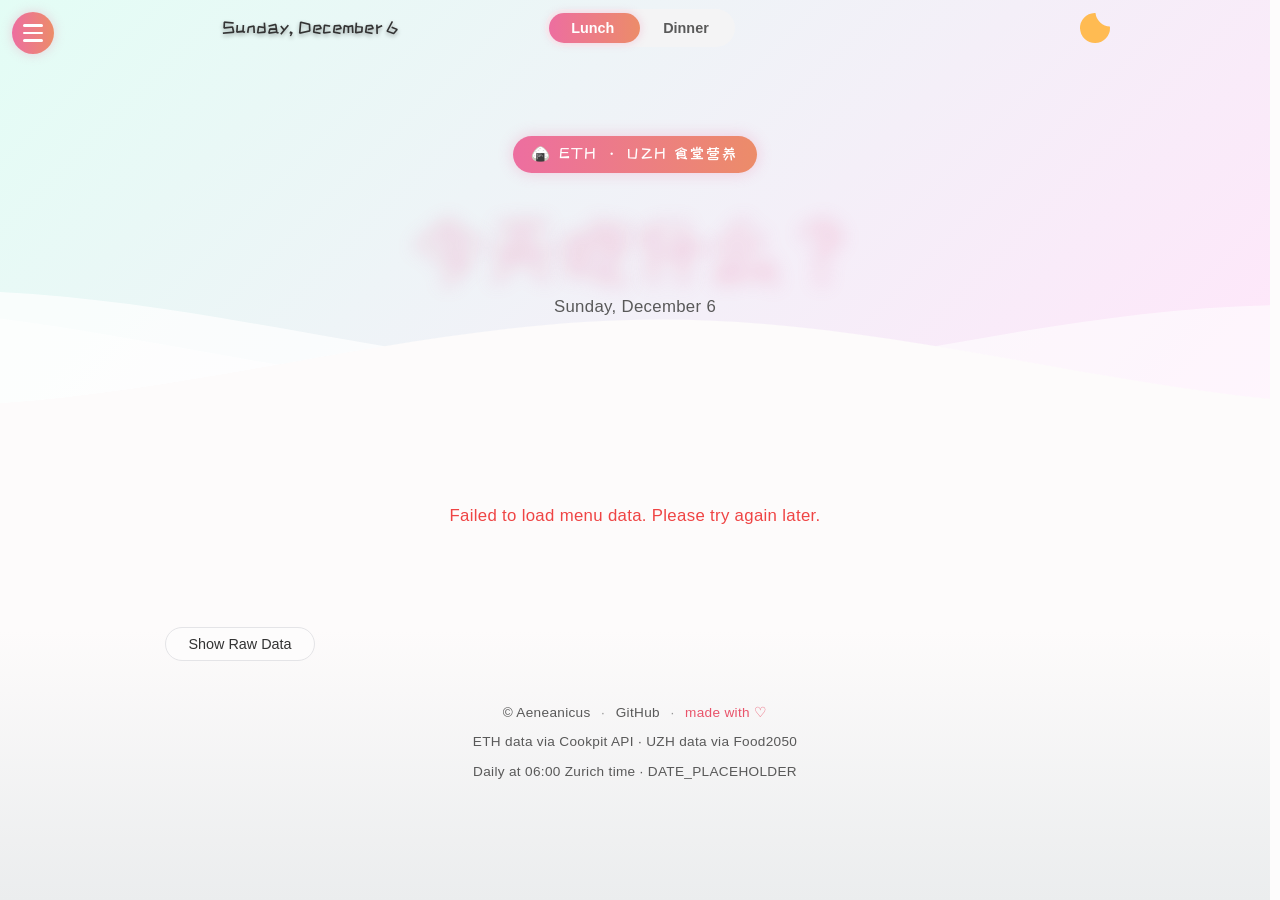
==== commit b29ec8b4: "Rewrite: fix vanishing-content bug, fuse kami + koharu design, empty-state escape hatch ROOT CAUSE o" ====
--- a/template/index.html
+++ b/template/index.html
@@ -61,7 +61,7 @@
     <!-- ============ Hero: koharu gradient cover + parallax wave ============ -->
     <section class="hero" id="hero">
       <div class="hero-content">
-        <p class="hero-kicker">ETH ・ UZH 食堂营养</p>
+        <p class="hero-kicker"><span aria-hidden="true">🍙</span> ETH ・ UZH 食堂营养</p>
         <h1 class="hero-title">今天吃什么？</h1>
         <p class="hero-sub" id="hero-date">…</p>
       </div>
--- a/template/style.css
+++ b/template/style.css
@@ -1,25 +1,40 @@
 /* ============================================================
-   Mensa Kawaii — style.css
-   Fusion of two proven design systems, extracted verbatim where
-   possible (minimal translation, no reinvention):
-   - kami  (mx-space/kami): semantic color tokens, iOS gray scale,
-     glass surfaces (blur 20px saturate 180%), header opacity
-     formula (threshold 50px), colored capsule section titles,
-     bottom-to-up entry motion, number transition, custom checkbox
-   - koharu (astro-koharu v6.2.2): shadcn HSL tokens, gradient
-     backgrounds, parallax hero wave, View-Transitions theme sweep,
-     sun/moon toggle, motion-off / wave-off preference classes,
-     note-block dish cards
-
-   PROGRESSIVE ENHANCEMENT (critical): content is visible WITHOUT
-   JavaScript. Every hidden state is gated behind html.js, which
-   app.js adds on boot. If JS fails, users still see everything.
+   Mensa Kawaii — style.css (rewrite)
+   A deliberate fusion of two proven design systems, extracted
+   from their sources (no reinvention):
+
+   KOHARU (astro-koharu v6.2.2) — the skin:
+   - shadcn HSL tokens, rose-pink primary (351 77% 62%)
+   - gradient backgrounds (#fdfbfb → #ebedee / #21252b → #000)
+   - parallax hero wave (wave.tsx, 12s/7s/4s)
+   - View-Transitions gradient-sweep theme change
+   - sun/moon morph toggle (theme-toggle.css)
+   - ZCOOL KuaiLe rounded display type, note-block card bars
+   - wave-off / motion-off preference classes
+
+   KAMI (mx-space/kami) — the structure:
+   - semantic colors + iOS gray scale (variables.css)
+   - glass surfaces: blur(20px) saturate(180%) + 72% alpha,
+     header opacity formula (threshold 50, 0.01 steps), hide on
+     mobile past first screen (HeaderBase.tsx)
+   - colored capsule section titles with emoji slot (news-head)
+   - spring rebound easing for entry motion (factor.tsx)
+   - Energy number transition, TextUp char stagger
+   - drawer / groups / prefs patterns
+
+   RELIABILITY (this rewrite):
+   - PROGRESSIVE ENHANCEMENT: content is visible WITHOUT JS; every
+     hidden state lives under html.js (added by app.js on boot)
+   - ENTRY ANIMATIONS SETTLE CORRECTLY: .entered sets a static
+     opacity:1 fallback; the keyframe animation uses `backwards`
+     fill only for its delay window, so after the animation the
+     element returns to the VISIBLE static state (fixes the
+     previous build where cards/title vanished after animating)
+   - hover effects stay instant (animation never pins transform)
    ============================================================ */
 
 /* ============================================================
    1. Design tokens
-   - shadcn HSL base + gradients + pink primary: koharu
-   - semantic colors + iOS gray scale + glass: kami variables.css
    ============================================================ */
 :root {
   /* --- koharu / shadcn theme --- */
@@ -51,7 +66,7 @@
   --color-pink: #ed6ea0;
   --color-pink-a3: rgba(237, 110, 160, 0.3);
 
-  /* --- kami semantic colors (variables.css, verbatim) --- */
+  /* --- kami semantic colors (variables.css) --- */
   --red: rgb(255, 59, 48);
   --yellow: #ffc107;
   --blue: #6495ed;
@@ -71,13 +86,14 @@
 
   /* --- kami glass --- */
   --bg-opacity: rgba(255, 255, 255, 0.72);
+  --glass-border: rgb(187 187 187 / 20%);
 
   /* --- kami shadows --- */
   --shadow-card: 0 0.625rem 1.875rem rgba(90, 97, 105, 0.12);
   --shadow-card-darker: 0 0 2rem rgba(0, 0, 0, 0.1);
 
-  /* --- kami motion: spring rebound easing + durations --- */
-  --spring: cubic-bezier(0.34, 1.56, 0.64, 1);
+  /* --- motion --- */
+  --spring: cubic-bezier(0.34, 1.56, 0.64, 1);   /* kami rebound */
   --ease: cubic-bezier(0.4, 0, 0.2, 1);
 
   /* --- layout & fonts --- */
@@ -118,7 +134,7 @@
   --color-pink: #f18bb3;
   --color-pink-a3: rgba(237, 110, 160, 0.3);
 
-  /* --- kami semantic colors (dark remap, brightened) --- */
+  /* --- kami semantic colors (dark remap) --- */
   --red: rgb(255, 69, 58);
   --blue: #6495ed;
   --green: #1f8f93;
@@ -148,7 +164,6 @@
 
 /* ============================================================
    2. Reset & base
-   (koharu tailwind.css base layer + kami theme.css essentials)
    ============================================================ */
 *, *::before, *::after { box-sizing: border-box; margin: 0; padding: 0; }
 
@@ -179,7 +194,7 @@
 
 html.scroll-locked { overflow: hidden; }
 
-/* kami scrollbar (theme.css): primary thumb, light-bg track */
+/* kami scrollbar (theme.css): primary thumb */
 ::-webkit-scrollbar { width: 10px; height: 10px; background: hsl(var(--background)); }
 ::-webkit-scrollbar-thumb { background: hsl(var(--primary)); border-radius: 5px; border: 3px solid hsl(var(--background)); }
 ::-webkit-scrollbar-thumb:hover { background: hsl(var(--primary) / 0.8); }
@@ -212,10 +227,8 @@
 
 /* ============================================================
    5. Header — kami glass bar
-   extracted from kami Header/index.module.css + HeaderBase.tsx:
-   backdrop blur(20px) saturate(180%), bg var(--bg-opacity),
-   opacity = position/50 (0.01 steps, clamps at 1), hide only on
-   mobile after scrolling past the first screen height.
+   (HeaderBase.tsx: opacity = position/50 clamped 0..1,
+    hide only on mobile past the first screen height)
    ============================================================ */
 .site-header {
   position: fixed;
@@ -225,7 +238,6 @@
   transition: transform 0.3s var(--ease);
 }
 
-/* Glass layer */
 .site-header::before {
   content: "";
   position: absolute;
@@ -234,7 +246,7 @@
   backdrop-filter: blur(20px) saturate(180%);
   -webkit-backdrop-filter: blur(20px) saturate(180%);
   background-color: var(--bg-opacity);
-  border-bottom: 1px solid rgb(187 187 187 / 20%);
+  border-bottom: 1px solid var(--glass-border);
   opacity: var(--header-opacity, 0);
   transition: opacity 0.3s ease-out;
   pointer-events: none;
@@ -264,7 +276,6 @@
   left: 4.5rem;
 }
 
-/* koharu sun/moon toggle, right edge of the header */
 .theme-toggle {
   position: absolute;
   right: 1rem;
@@ -279,8 +290,7 @@
 .theme-toggle:hover { transform: translateY(-50%) scale(1.1); }
 
 /* ============================================================
-   6. Hero cover + parallax wave
-   koharu Cover.astro + wave.tsx + wave.css (verbatim port)
+   6. Hero cover + parallax wave (koharu)
    ============================================================ */
 .hero {
   position: relative;
@@ -297,12 +307,20 @@
 
 .hero-content { position: relative; z-index: 1; padding-bottom: 4dvh; }
 
+/* kami news-head style: kicker as a small colored capsule */
 .hero-kicker {
+  display: inline-flex;
+  align-items: center;
+  gap: 0.4em;
   font-family: var(--font-display);
-  color: hsl(var(--primary));
-  font-size: clamp(0.9rem, 2.4vw, 1.15rem);
-  letter-spacing: 0.3em;
-  margin-bottom: 0.6rem;
+  color: #fff;
+  background: var(--gradient-shoka-button);
+  font-size: clamp(0.8rem, 2vw, 0.95rem);
+  letter-spacing: 0.14em;
+  border-radius: 999px;
+  padding: 0.35em 1.2em;
+  margin-bottom: 1rem;
+  box-shadow: 0 0 0.9rem var(--color-pink-a3);
 }
 
 .hero-title {
@@ -317,8 +335,9 @@
   text-shadow: 0 0.4rem 1.2rem var(--color-pink-a3);
 }
 
-/* Kami TextUp char stagger — progressive enhancement: chars are only
-   hidden AFTER app.js adds html.js and wraps them in span.char. */
+/* Kami TextUp — progressive + settles visible:
+   .entered also sets static opacity:1, so after the keyframe
+   (backwards fill = only the delay window) the title stays. */
 .js .hero-title .char {
   display: inline-block;
   white-space: pre;
@@ -326,10 +345,12 @@
   transform: translateY(10px);
 }
 .js .hero-title.entered .char {
+  opacity: 1;
   animation: char-up 0.55s var(--spring) backwards;
   animation-delay: calc(var(--i) * 45ms);
 }
 @keyframes char-up {
+  from { opacity: 0; transform: translateY(10px); }
   to { opacity: 1; transform: translateY(0); }
 }
 
@@ -350,15 +371,8 @@
   left: 0;
   z-index: 1;
 }
-.wave-wrap .wave {
-  display: block;
-  width: 100%;
-  margin: 0;
-  height: 100%;
-}
-.wave-wrap .wave .parallax > use {
-  animation: move-forever 12s linear infinite;
-}
+.wave-wrap .wave { display: block; width: 100%; margin: 0; height: 100%; }
+.wave-wrap .wave .parallax > use { animation: move-forever 12s linear infinite; }
 .wave-wrap .wave .parallax > use:nth-child(1) {
   animation-delay: -2s;
   transform: translate(-160px, 0%);
@@ -409,7 +423,6 @@
   background: var(--gradient-shoka-button);
   box-shadow: 0 0 0.6rem var(--color-pink-a3);
   transition: transform 0.3s var(--ease);
-  will-change: transform;
 }
 .segmented[data-meal="Dinner"] .seg-thumb { transform: translateX(100%); }
 
@@ -428,7 +441,7 @@
 .seg-option.active { color: #fff; }
 
 /* ============================================================
-   8. Theme toggle — koharu sun/moon morph (theme-toggle.css verbatim)
+   8. Theme toggle — koharu sun/moon morph (verbatim)
    ============================================================ */
 .toggle { display: block; cursor: pointer; }
 .toggle-input { position: absolute; opacity: 0; pointer-events: none; }
@@ -474,7 +487,6 @@
   transition: all 0.3s ease;
 }
 
-/* Dark mode (moon) */
 .toggle-input:checked + .toggle-indicator {
   box-shadow: inset 26px -26px 0 0 var(--theme-background-color, #17181c);
   transform: scale(0.5) rotate(0deg);
@@ -490,7 +502,7 @@
 }
 
 /* ============================================================
-   9. Theme transition — koharu gradient sweep (theme-transition.css)
+   9. Theme transition — koharu gradient sweep (verbatim)
    ============================================================ */
 @keyframes gradient-sweep {
   from { mask-position: 100% 0; }
@@ -538,8 +550,7 @@
 
 .mensa-section { display: flex; flex-direction: column; gap: 0.9rem; }
 
-/* Kami news-head capsule title (extra.css): colored capsule + emoji slot.
-   Group -> color set via data-group-color by JS. */
+/* Kami news-head capsule: colored pill + emoji slot + group color */
 .mensa-title {
   position: relative;
   display: inline-flex;
@@ -568,7 +579,6 @@
   line-height: 1;
 }
 
-/* Group accent colors (kami semantic palette) */
 .mensa-title[data-group-color="Central"] { background: var(--purple); }
 .mensa-title[data-group-color="Hoengg"] { background: var(--blue); }
 .mensa-title[data-group-color="Irchel"] { background: var(--green); }
@@ -595,7 +605,7 @@
   gap: 0.9rem;
 }
 
-/* --- Dish card: koharu note-block (gradient bar) + kami entry motion --- */
+/* --- Dish card: koharu note-block + kami entry motion --- */
 .dish {
   position: relative;
   display: flex;
@@ -609,7 +619,6 @@
   transition: box-shadow 0.3s ease, border-color 0.3s ease;
 }
 
-/* koharu gradient bar on the left edge */
 .dish::before {
   content: "";
   position: absolute;
@@ -622,11 +631,14 @@
   opacity: 0.9;
 }
 
-/* Kami BottomToUp entry — PROGRESSIVE: cards are only pre-hidden under
-   html.js; the .entered class (added by IntersectionObserver) plays the
-   spring animation with a per-card stagger. No JS -> fully visible. */
+/* Kami BottomToUp entry — progressive + settles visible:
+   .entered carries a static opacity:1 (the post-animation state);
+   the keyframe only fills the delay window (backwards), so after
+   the spring animation the card stays fully visible and hover
+   transforms are never pinned by the animation. */
 .js .dish { opacity: 0; }
 .js .dish.entered {
+  opacity: 1;
   animation: dish-in 0.55s var(--spring) backwards;
   animation-delay: calc(var(--i, 0) * 55ms);
 }
@@ -635,7 +647,6 @@
   to { opacity: 1; transform: translateY(0); }
 }
 
-.dish.entered:hover,
 .dish:hover {
   box-shadow: var(--shadow-card-darker);
   transform: translateY(-2px);
@@ -721,7 +732,7 @@
   background: var(--bg-opacity);
   backdrop-filter: blur(20px) saturate(180%);
   -webkit-backdrop-filter: blur(20px) saturate(180%);
-  border-right: 1px solid rgb(187 187 187 / 20%);
+  border-right: 1px solid var(--glass-border);
   box-shadow: var(--shadow-card-darker);
   transform: translateX(-100%);
   transition: transform 0.3s var(--ease);
@@ -864,7 +875,6 @@
   min-height: 1em;
 }
 
-/* --- Effects prefs row --- */
 .selector-prefs {
   display: flex;
   gap: 1rem;
@@ -1030,7 +1040,15 @@
   animation: bounce-soft 1.2s ease-in-out infinite;
 }
 
+/* Empty state gets an actionable escape hatch: on quiet days
+   (weekends) the default groups often have nothing — the site
+   should explain itself and offer to open the selector instead
+   of looking broken. */
 .no-meals, .error {
+  display: flex;
+  flex-direction: column;
+  align-items: center;
+  gap: 0.8rem;
   text-align: center;
   padding: 3rem 0;
   color: hsl(var(--muted-foreground));
@@ -1038,6 +1056,18 @@
 }
 .error { color: hsl(var(--destructive)); }
 
+.no-meals-btn {
+  border: none;
+  background: var(--gradient-shoka-button);
+  color: #fff;
+  border-radius: 999px;
+  padding: 0.55rem 1.6rem;
+  font-size: 0.92rem;
+  box-shadow: 0 0 0.75rem var(--color-pink-a3);
+  transition: filter 0.2s ease, transform 0.2s ease;
+}
+.no-meals-btn:hover { filter: brightness(1.1); transform: translateY(-1px); }
+
 @keyframes bounce-soft {
   0%, 100% { transform: translateY(0); }
   50% { transform: translateY(-10px); }
@@ -1045,7 +1075,7 @@
 
 /* ============================================================
    17. Motion & accessibility
-   (koharu motion.css pattern: master motion-off + reduced-motion)
+   (koharu motion.css pattern)
    ============================================================ */
 html.motion-off .loading-emoji,
 html.motion-off .wave .parallax > use {
@@ -1097,5 +1127,4 @@
 
 .app {
   transition: transform 0.3s var(--ease);
-  will-change: transform;
-}
+}
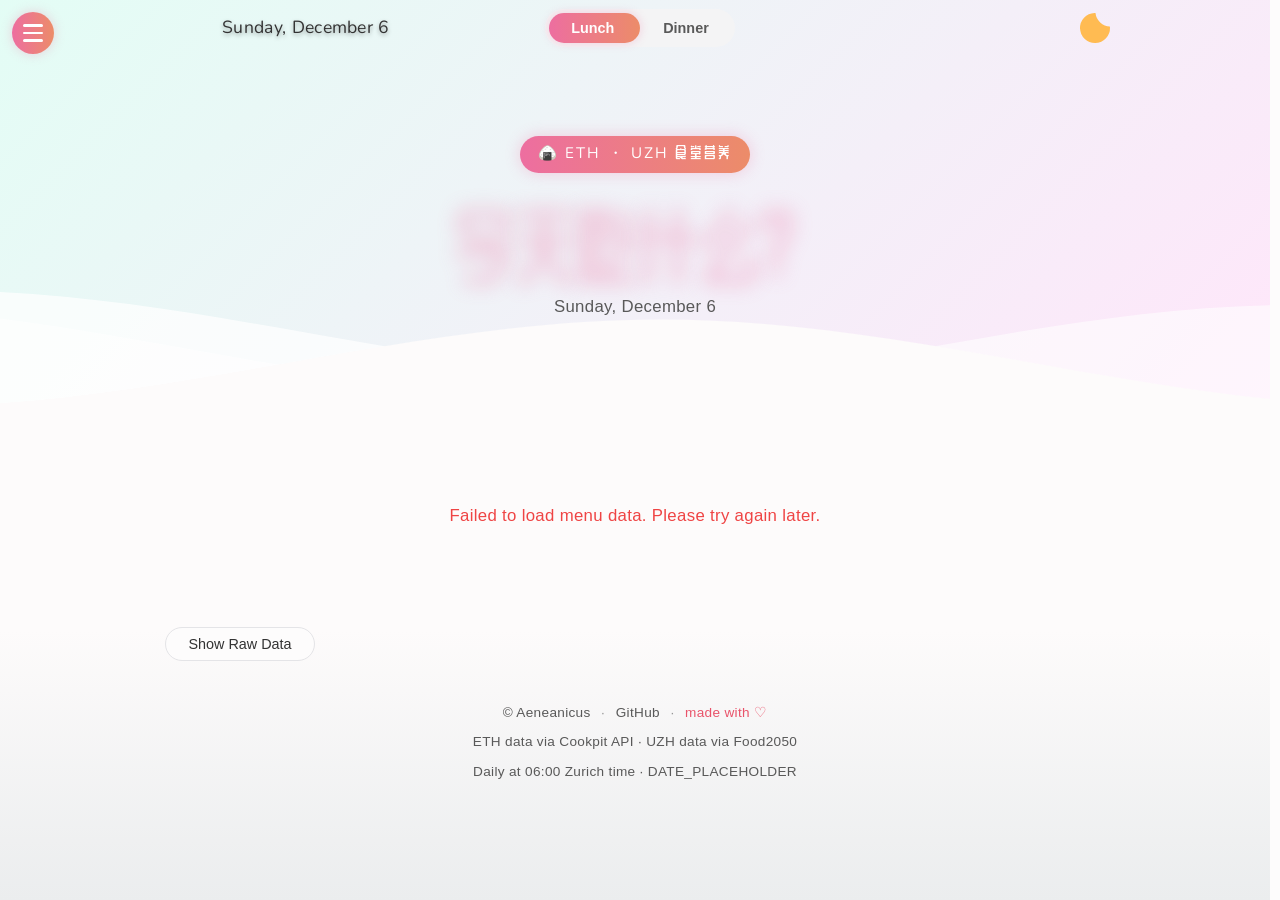
==== commit 80cde120: "Typography per koharu, art direction per kami - Type: replace ZCOOL KuaiLe (cartoon handwriting) wit" ====
--- a/template/index.html
+++ b/template/index.html
@@ -7,7 +7,9 @@
   <meta name="description" content="ETH & UZH mensa menus with full nutrition — kawaii edition.">
   <link rel="preconnect" href="https://fonts.googleapis.com">
   <link rel="preconnect" href="https://fonts.gstatic.com" crossorigin>
-  <link href="https://fonts.googleapis.com/css2?family=ZCOOL+KuaiLe&display=swap" rel="stylesheet">
+  <!-- koharu type system: rounded modern sans for display (ChillRound
+       equivalent: Nunito for latin/digits + ZCOOL QingKe HuangYou for CJK) -->
+  <link href="https://fonts.googleapis.com/css2?family=Nunito:wght@600;700;800&family=ZCOOL+QingKe+HuangYou&display=swap" rel="stylesheet">
   <link rel="stylesheet" href="style.css?v=VER_PLACEHOLDER">
   <!-- FOUC prevention (koharu Layout.astro pattern): apply stored/system
        theme before first paint. -->
--- a/template/style.css
+++ b/template/style.css
@@ -9,7 +9,8 @@
    - parallax hero wave (wave.tsx, 12s/7s/4s)
    - View-Transitions gradient-sweep theme change
    - sun/moon morph toggle (theme-toggle.css)
-   - ZCOOL KuaiLe rounded display type, note-block card bars
+   - rounded modern display type (Nunito + QingKe HuangYou,
+     ChillRound equivalent), note-block card bars
    - wave-off / motion-off preference classes
 
    KAMI (mx-space/kami) — the structure:
@@ -96,11 +97,14 @@
   --spring: cubic-bezier(0.34, 1.56, 0.64, 1);   /* kami rebound */
   --ease: cubic-bezier(0.4, 0, 0.2, 1);
 
-  /* --- layout & fonts --- */
+  /* --- layout & fonts ---
+     koharu typography: rounded modern display face (Nunito latin/digits
+     + QingKe HuangYou CJK), system-rounded body, 0.02em tracking */
   --content-w: 980px;
-  --font-display: "ZCOOL KuaiLe", "Yuanti SC", "YouYuan", "PingFang SC", sans-serif;
-  --font-body: "Yuanti SC", "YouYuan", -apple-system, BlinkMacSystemFont, "Segoe UI",
-               "PingFang SC", "Hiragino Sans GB", "Microsoft YaHei", sans-serif;
+  --font-display: "Nunito", "ZCOOL QingKe HuangYou", "Yuanti SC", "YouYuan",
+                  "PingFang SC", "Hiragino Sans GB", "Microsoft YaHei", sans-serif;
+  --font-body: -apple-system, BlinkMacSystemFont, "Yuanti SC", "YouYuan",
+               "Segoe UI", "PingFang SC", "Hiragino Sans GB", "Microsoft YaHei", sans-serif;
   --font-mono: ui-monospace, SFMono-Regular, "SF Mono", Menlo, Consolas, monospace;
 
   /* --- koharu theme-toggle colors --- */
@@ -183,7 +187,7 @@
   transition: background-color 0.3s ease, color 0.3s ease;
 }
 
-h1, h2, h3, h4, h5, h6 { font-family: var(--font-display); font-weight: 400; }
+h1, h2, h3, h4, h5, h6 { font-family: var(--font-display); font-weight: 700; }
 
 button { font-family: inherit; cursor: pointer; -webkit-tap-highlight-color: transparent; }
 a { color: inherit; text-decoration: none; }
@@ -820,6 +824,16 @@
 }
 .group-chip:disabled { opacity: 0.5; cursor: not-allowed; }
 
+/* kami interaction: the group whose members equal the current
+   selection is highlighted as the active filter */
+.group-chip.active {
+  border-color: hsl(var(--primary));
+  background: hsl(var(--primary) / 0.12);
+  color: hsl(var(--primary));
+  font-weight: 700;
+}
+.group-chip.active .chip-count { background: hsl(var(--primary) / 0.18); color: hsl(var(--primary)); }
+
 .chip-count {
   font-size: 0.72rem;
   background: hsl(var(--muted));
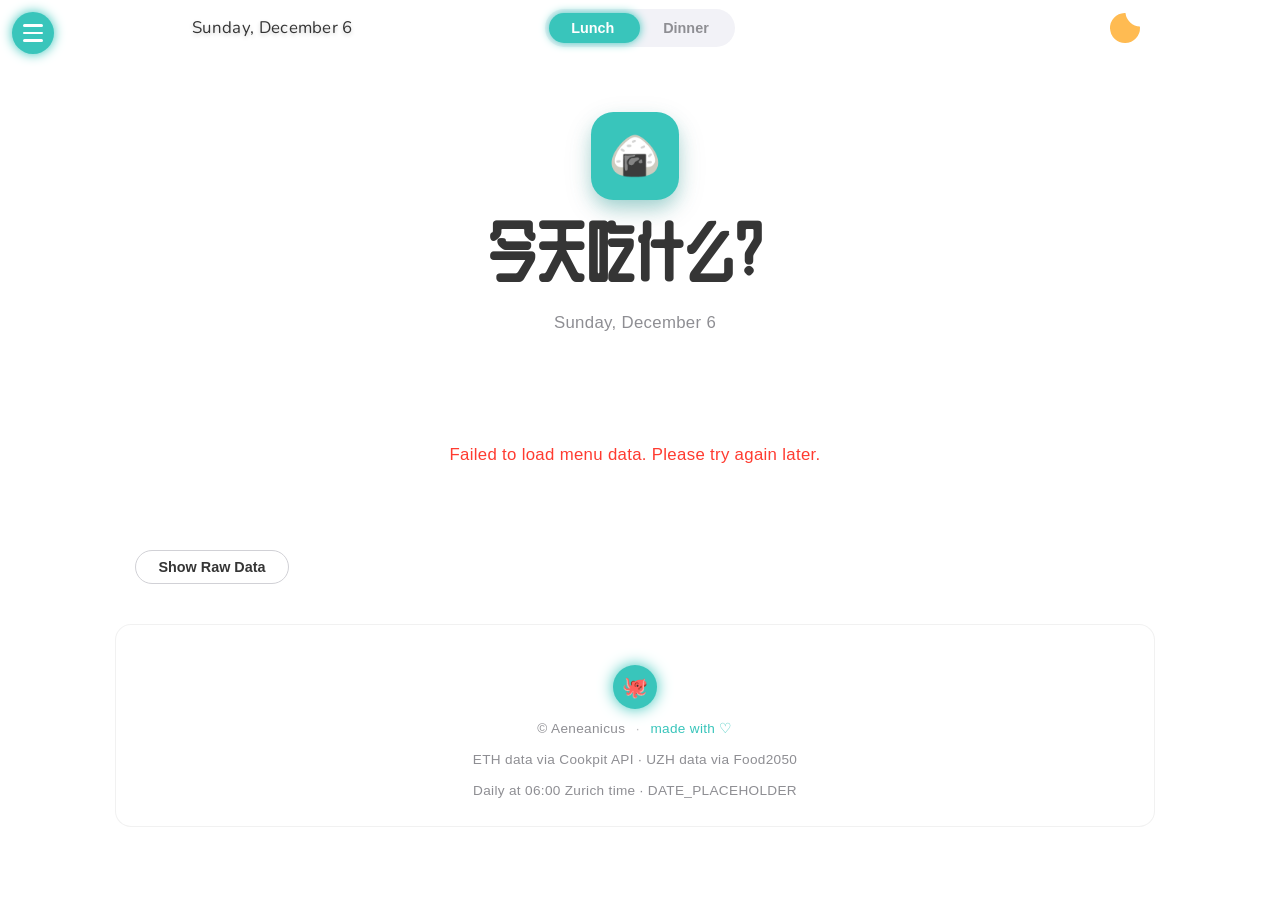
==== commit c4e5f5fc: "Kami-first redesign + subagent review fixes Redesign per kami (art direction) + koharu (typography):" ====
--- a/template/index.html
+++ b/template/index.html
@@ -7,12 +7,11 @@
   <meta name="description" content="ETH & UZH mensa menus with full nutrition — kawaii edition.">
   <link rel="preconnect" href="https://fonts.googleapis.com">
   <link rel="preconnect" href="https://fonts.gstatic.com" crossorigin>
-  <!-- koharu type system: rounded modern sans for display (ChillRound
-       equivalent: Nunito for latin/digits + ZCOOL QingKe HuangYou for CJK) -->
+  <!-- Display type: rounded modern sans (koharu ChillRound equivalent:
+       Nunito for latin/digits + ZCOOL QingKe HuangYou for CJK) -->
   <link href="https://fonts.googleapis.com/css2?family=Nunito:wght@600;700;800&family=ZCOOL+QingKe+HuangYou&display=swap" rel="stylesheet">
   <link rel="stylesheet" href="style.css?v=VER_PLACEHOLDER">
-  <!-- FOUC prevention (koharu Layout.astro pattern): apply stored/system
-       theme before first paint. -->
+  <!-- FOUC prevention: apply the stored/system theme before first paint. -->
   <script>
     (function () {
       try {
@@ -25,7 +24,7 @@
   </script>
 </head>
 <body>
-  <!-- Scroll progress (koharu scrollProgress pattern). -->
+  <!-- Scroll progress (subtle primary bar). -->
   <div class="progress" id="progress" aria-hidden="true"></div>
 
   <!-- Hamburger: BODY-level fixed sibling of .app and #selector (containing-
@@ -40,8 +39,9 @@
 
   <div class="app" id="app">
 
-    <!-- ============ Header: kami glass bar (blur 20px saturate 180%,
-         scroll-driven opacity, hide-on-mobile-past-first-screen) ============ -->
+    <!-- ============ Header: kami glass bar ============
+         blur(20px) saturate(180%) + --bg-opacity; opacity mapped to
+         scroll depth (threshold 50px); hide on mobile past first screen -->
     <header class="site-header" id="site-header">
       <div class="header-inner">
         <span class="header-date" id="date-heading">Loading…</span>
@@ -50,7 +50,6 @@
           <button class="seg-option active" type="button" data-meal="Lunch" aria-pressed="true">Lunch</button>
           <button class="seg-option" type="button" data-meal="Dinner" aria-pressed="false">Dinner</button>
         </div>
-        <!-- koharu sun/moon morph toggle -->
         <button class="theme-toggle" id="theme-toggle" type="button" aria-label="Toggle theme">
           <span class="toggle">
             <input type="checkbox" class="toggle-input" aria-hidden="true" tabindex="-1">
@@ -60,31 +59,19 @@
       </div>
     </header>
 
-    <!-- ============ Hero: koharu gradient cover + parallax wave ============ -->
-    <section class="hero" id="hero">
-      <div class="hero-content">
-        <p class="hero-kicker"><span aria-hidden="true">🍙</span> ETH ・ UZH 食堂营养</p>
-        <h1 class="hero-title">今天吃什么？</h1>
-        <p class="hero-sub" id="hero-date">…</p>
-      </div>
-      <!-- Parallax wave divider — verbatim port of koharu wave.tsx -->
-      <div class="wave-wrap">
-        <svg class="wave" xmlns="http://www.w3.org/2000/svg" viewBox="0 24 150 28" preserveAspectRatio="none" aria-hidden="true">
-          <defs>
-            <path id="gentle-wave" d="m -160,44.4 c 30,0 58,-18 87.7,-18 30.3,0 58.3,18 87.3,18 30,0 58,-18 88,-18 30,0 58,18 88,18 l 0,34.5 -351,0 z" />
-          </defs>
-          <g class="parallax">
-            <use xlink:href="#gentle-wave" x="50" y="0" />
-            <use xlink:href="#gentle-wave" x="50" y="3" />
-            <use xlink:href="#gentle-wave" x="50" y="6" />
-          </g>
-        </svg>
-      </div>
+    <!-- ============ Intro: kami homepage pattern ============
+         avatar-badge (glow copy) + TextUp title + introduce line.
+         Lives OUTSIDE #content: renderContent() replaces main's
+         innerHTML, so intro must be a sibling of main. -->
+    <section class="intro">
+      <div class="intro-badge" aria-hidden="true">🍙</div>
+      <h1 class="intro-title" id="intro-title" aria-label="今天吃什么？">今天吃什么？</h1>
+      <p class="intro-sub" id="intro-date">…</p>
     </section>
 
-    <!-- ======================= Content ======================= -->
     <main class="main" id="content" aria-live="polite">
-      <div class="loading"><span class="loading-emoji" aria-hidden="true">🍙</span><p>Loading menu data…</p></div>
+      <!-- Mensa sections are rendered here by app.js -->
+      <div class="loading" id="loading"><span class="loading-emoji" aria-hidden="true">🍙</span><p>Loading menu data…</p></div>
     </main>
 
     <!-- ====================== Raw data ======================= -->
@@ -100,11 +87,14 @@
       </div>
     </div>
 
+    <!-- ============ Footer: kami glass + social circle ============ -->
     <footer class="footer">
+      <a class="footer-social" href="https://github.com/LukasAxelsen/eth-uzh-nutrition-kawaii"
+         target="_blank" rel="noopener" aria-label="GitHub repository">
+        <span class="footer-social-icon" aria-hidden="true">🐙</span>
+      </a>
       <div class="footer-row">
         <span>© Aeneanicus</span>
-        <span class="footer-dot">·</span>
-        <a href="https://github.com/LukasAxelsen/eth-uzh-nutrition-kawaii" target="_blank" rel="noopener">GitHub</a>
         <span class="footer-dot">·</span>
         <span class="footer-heart">made with ♡</span>
       </div>
@@ -138,11 +128,7 @@
         </div>
       </section>
 
-      <!-- koharu effect prefs (wave-off / motion-off html classes) -->
       <section class="selector-prefs" aria-label="Effects">
-        <label class="pref" title="Parallax hero wave">
-          <input type="checkbox" id="wave-toggle"> <span>Wave</span>
-        </label>
         <label class="pref" title="Decorative motion (entry / number roll)">
           <input type="checkbox" id="motion-toggle"> <span>Motion</span>
         </label>
--- a/template/style.css
+++ b/template/style.css
@@ -1,83 +1,48 @@
 /* ============================================================
-   Mensa Kawaii — style.css (rewrite)
-   A deliberate fusion of two proven design systems, extracted
-   from their sources (no reinvention):
-
-   KOHARU (astro-koharu v6.2.2) — the skin:
-   - shadcn HSL tokens, rose-pink primary (351 77% 62%)
-   - gradient backgrounds (#fdfbfb → #ebedee / #21252b → #000)
-   - parallax hero wave (wave.tsx, 12s/7s/4s)
-   - View-Transitions gradient-sweep theme change
-   - sun/moon morph toggle (theme-toggle.css)
-   - rounded modern display type (Nunito + QingKe HuangYou,
-     ChillRound equivalent), note-block card bars
-   - wave-off / motion-off preference classes
-
-   KAMI (mx-space/kami) — the structure:
-   - semantic colors + iOS gray scale (variables.css)
-   - glass surfaces: blur(20px) saturate(180%) + 72% alpha,
-     header opacity formula (threshold 50, 0.01 steps), hide on
-     mobile past first screen (HeaderBase.tsx)
+   Mensa Kawaii — style.css (kami-first redesign)
+
+   Art direction: mx-space/kami (Innei) — "Colorful, flat, cute
+   and comfortable".
+   - semantic color tokens + iOS gray scale (variables.css)
+   - teal primary (--green #39c5bb / dark #1f8f93), configurable
+     by swapping one token
+   - pure light/dark backgrounds (#fff / #111), no gradients
+   - glass = floating layers only (header, drawer, footer):
+     blur(20px) saturate(180%) + 72% alpha + scroll-driven opacity
+   - homepage intro pattern: avatar-badge with glow copy, TextUp
+     title, introduce line
    - colored capsule section titles with emoji slot (news-head)
-   - spring rebound easing for entry motion (factor.tsx)
-   - Energy number transition, TextUp char stagger
-   - drawer / groups / prefs patterns
-
-   RELIABILITY (this rewrite):
-   - PROGRESSIVE ENHANCEMENT: content is visible WITHOUT JS; every
-     hidden state lives under html.js (added by app.js on boot)
-   - ENTRY ANIMATIONS SETTLE CORRECTLY: .entered sets a static
-     opacity:1 fallback; the keyframe animation uses `backwards`
-     fill only for its delay window, so after the animation the
-     element returns to the VISIBLE static state (fixes the
-     previous build where cards/title vanished after animating)
-   - hover effects stay instant (animation never pins transform)
-   ============================================================ */
-
-/* ============================================================
-   1. Design tokens
+   - flat cards: surface + hairline border + radius + hover shadow
+   - primary-colored scrollbar / focus ring / selection
+
+   Typography: koharu (ChillRound equivalent) — Nunito + ZCOOL
+   QingKe HuangYou rounded display, system-rounded body, 0.02em
+   tracking, tabular numbers for data.
+
+   Reliability (kept from previous rewrite):
+   - PROGRESSIVE ENHANCEMENT: content visible without JS; every
+     hidden state lives under html.js
+   - entry animations settle VISIBLE (static opacity:1 on .entered,
+     keyframe only fills the delay window)
+   ============================================================ */
+
+/* ============================================================
+   1. Design tokens — kami variables.css (verbatim values)
    ============================================================ */
 :root {
-  /* --- koharu / shadcn theme --- */
-  --background: 0 12% 99%;
-  --foreground: 0 0% 20%;
-  --card: 0 12% 99%;
-  --card-foreground: 240 10% 3.9%;
-  --primary: 351 77% 62%;
-  --primary-foreground: 355.7 100% 97.3%;
-  --secondary: 240 4.8% 95.9%;
-  --muted: 240 4.8% 95.9%;
-  --muted-foreground: 0 0% 35%;
-  --accent: 240 4.8% 95.9%;
-  --destructive: 0 84.2% 60.2%;
-  --border: 240 5.9% 90%;
-  --input: 240 5.9% 90%;
-  --ring: 346.8 77.2% 49.8%;
-  --radius: 0.75rem;
-
-  /* --- koharu gradients --- */
-  --gradient-bg-start: #fdfbfb;
-  --gradient-bg-end: #ebedee;
-  --gradient-bg: linear-gradient(180deg, var(--gradient-bg-start) 10%, var(--gradient-bg-end) 100%);
-  --gradient-pink: linear-gradient(279deg, #f96676 0%, #e91e63 100%);
-  --gradient-header: linear-gradient(-225deg, #e3fdf5 0, #ffe6fa 100%);
-  --gradient-shoka-button-start: #ed6ea0;
-  --gradient-shoka-button-end: #ec8c69;
-  --gradient-shoka-button: linear-gradient(to right, var(--gradient-shoka-button-start) 0, var(--gradient-shoka-button-end) 100%);
-  --color-pink: #ed6ea0;
-  --color-pink-a3: rgba(237, 110, 160, 0.3);
-
-  /* --- kami semantic colors (variables.css) --- */
+  /* --- kami semantic colors --- */
   --red: rgb(255, 59, 48);
   --yellow: #ffc107;
   --blue: #6495ed;
-  --green: #39c5bb;
+  --green: #39c5bb;        /* teal — the primary */
   --brown: #795548;
   --purple: #8a2be2;
-  --pink-kami: #eb445a;
+  --pink: #eb445a;
+  --light-bg: #fff;
   --shallow: #eee;
-
-  /* --- kami iOS gray scale (hierarchy) --- */
+  --black: #353535;
+
+  /* --- kami iOS gray scale (hierarchy: 1 deepest -> 6 lightest) --- */
   --gray-1: #8e8e93;
   --gray-2: #aeaeb2;
   --gray-3: rgb(199, 199, 204);
@@ -85,6 +50,11 @@
   --gray-5: rgb(229, 229, 234);
   --gray-6: rgb(242, 242, 247);
 
+  /* --- primary/secondary/accent: aliases to semantic colors --- */
+  --primary: var(--green);
+  --secondary: var(--yellow);
+  --accent: var(--green);
+
   /* --- kami glass --- */
   --bg-opacity: rgba(255, 255, 255, 0.72);
   --glass-border: rgb(187 187 187 / 20%);
@@ -93,60 +63,36 @@
   --shadow-card: 0 0.625rem 1.875rem rgba(90, 97, 105, 0.12);
   --shadow-card-darker: 0 0 2rem rgba(0, 0, 0, 0.1);
 
-  /* --- motion --- */
-  --spring: cubic-bezier(0.34, 1.56, 0.64, 1);   /* kami rebound */
+  /* --- kami motion --- */
+  --spring: cubic-bezier(0.34, 1.56, 0.64, 1);
   --ease: cubic-bezier(0.4, 0, 0.2, 1);
 
-  /* --- layout & fonts ---
-     koharu typography: rounded modern display face (Nunito latin/digits
-     + QingKe HuangYou CJK), system-rounded body, 0.02em tracking */
-  --content-w: 980px;
+  /* --- layout & typography (koharu ChillRound equivalent) --- */
+  --content-w: 1040px;
   --font-display: "Nunito", "ZCOOL QingKe HuangYou", "Yuanti SC", "YouYuan",
                   "PingFang SC", "Hiragino Sans GB", "Microsoft YaHei", sans-serif;
   --font-body: -apple-system, BlinkMacSystemFont, "Yuanti SC", "YouYuan",
                "Segoe UI", "PingFang SC", "Hiragino Sans GB", "Microsoft YaHei", sans-serif;
   --font-mono: ui-monospace, SFMono-Regular, "SF Mono", Menlo, Consolas, monospace;
 
-  /* --- koharu theme-toggle colors --- */
+  /* --- theme-toggle colors --- */
   --theme-toggle-color: #ffbb52;
   --theme-background-color: #17181c;
 }
 
-.dark {
-  /* --- koharu / shadcn dark --- */
-  --background: 216 13% 15%;
-  --foreground: 0 0% 95%;
-  --card: 216 13% 15%;
-  --card-foreground: 0 0% 95%;
-  --primary: 350 77% 70%;
-  --primary-foreground: 355.7 100% 97.3%;
-  --secondary: 216 13% 22%;
-  --muted: 216 13% 22%;
-  --muted-foreground: 0 0% 63%;
-  --accent: 216 13% 22%;
-  --destructive: 0 62.8% 30.6%;
-  --border: 216 13% 25%;
-  --input: 216 13% 25%;
-  --ring: 346.8 77.2% 49.8%;
-
-  /* --- koharu dark gradients --- */
-  --gradient-bg-start: #21252b;
-  --gradient-bg-end: #000;
-  --gradient-header: linear-gradient(-225deg, #2d3230 0, #322d31 100%);
-  --gradient-shoka-button-start: #f18bb3cc;
-  --gradient-shoka-button-end: #f0a387cc;
-  --color-pink: #f18bb3;
-  --color-pink-a3: rgba(237, 110, 160, 0.3);
-
+html.dark {
+  color-scheme: dark;
   /* --- kami semantic colors (dark remap) --- */
   --red: rgb(255, 69, 58);
+  --green: #1f8f93;        /* dark teal */
+  --yellow: #ffc107;
   --blue: #6495ed;
-  --green: #1f8f93;
-  --yellow: #ffc107;
   --brown: #c6aa9f;
   --purple: #b260ea;
-  --pink-kami: #eb4b63;
+  --pink: #eb4b63;
+  --light-bg: #111;
   --shallow: #333;
+  --black: #ddd;
 
   /* --- kami iOS gray scale (dark) --- */
   --gray-2: rgb(99, 99, 102);
@@ -155,7 +101,9 @@
   --gray-5: rgb(44, 44, 46);
   --gray-6: rgb(28, 28, 30);
 
-  /* --- kami glass (dark) --- */
+  --primary: var(--green);
+  --accent: var(--green);
+
   --bg-opacity: rgba(29, 29, 31, 0.72);
   --shadow-card-darker: 0 0 2rem rgba(0, 0, 0, 0.5);
 }
@@ -163,24 +111,24 @@
 /* kami: glass fallback for browsers without backdrop-filter */
 @supports not (backdrop-filter: blur(1px)) {
   :root { --bg-opacity: #fff; }
-  .dark { --bg-opacity: rgba(29, 29, 31, 0.98); }
-}
-
-/* ============================================================
-   2. Reset & base
+  html.dark { --bg-opacity: rgba(29, 29, 31, 0.98); }
+}
+
+/* ============================================================
+   2. Reset & base (kami theme.css essentials)
    ============================================================ */
 *, *::before, *::after { box-sizing: border-box; margin: 0; padding: 0; }
 
 html { scrollbar-gutter: stable; }
 
 body {
-  background: linear-gradient(to top, var(--gradient-bg-end) 0, var(--gradient-bg-start) 30%) no-repeat bottom;
-  background-color: hsl(var(--background));
-  color: hsl(var(--foreground));
+  background-color: var(--light-bg);
+  color: var(--black);
   font-family: var(--font-body);
   font-size: 16px;
   line-height: 1.7;
   letter-spacing: 0.02em;
+  font-variant-numeric: tabular-nums;
   min-height: 100vh;
   -webkit-font-smoothing: antialiased;
   overscroll-behavior-y: none;
@@ -192,45 +140,44 @@
 button { font-family: inherit; cursor: pointer; -webkit-tap-highlight-color: transparent; }
 a { color: inherit; text-decoration: none; }
 
-::selection { background: hsl(var(--primary) / 0.25); }
-
-:focus-visible { outline: 2px solid hsl(var(--ring)); outline-offset: 2px; }
+/* kami: selection = primary background, white text */
+::selection { background: var(--primary); color: #fff; }
 
 html.scroll-locked { overflow: hidden; }
 
-/* kami scrollbar (theme.css): primary thumb */
-::-webkit-scrollbar { width: 10px; height: 10px; background: hsl(var(--background)); }
-::-webkit-scrollbar-thumb { background: hsl(var(--primary)); border-radius: 5px; border: 3px solid hsl(var(--background)); }
-::-webkit-scrollbar-thumb:hover { background: hsl(var(--primary) / 0.8); }
-
-/* kami: focus ring via primary box-shadow instead of outline */
+/* kami scrollbar: primary thumb */
+::-webkit-scrollbar { width: 10px; height: 10px; background: var(--light-bg); }
+::-webkit-scrollbar-thumb { background: var(--primary); border-radius: 5px; border: 3px solid var(--light-bg); }
+::-webkit-scrollbar-thumb:hover { background: var(--green); }
+
+/* kami: focus ring via primary box-shadow */
 *:not(input):not(textarea):focus-visible {
   outline: 0 !important;
-  box-shadow: hsl(var(--primary)) 0px 0px 0px 2px !important;
-}
-
-/* ============================================================
-   3. Utilities
-   ============================================================ */
-.flex-center { display: flex; align-items: center; justify-content: center; }
-.shadow-text { text-shadow: 0 0.2rem 0.3rem rgba(0, 0, 0, 0.5); }
-
-/* ============================================================
-   4. Scroll progress (koharu scrollProgress)
+  box-shadow: var(--primary) 0px 0px 0px 2px !important;
+}
+
+/* kami global micro-transitions (color fast; box-shadow transitions
+   live on the components that actually need them) */
+body * {
+  transition: color 0.1s ease, background-color 0.1s ease, border-color 0.1s ease;
+}
+
+/* ============================================================
+   3. Scroll progress
    ============================================================ */
 .progress {
   position: fixed;
   top: 0; left: 0; right: 0;
   height: 3px;
   z-index: 400;
-  background: var(--gradient-shoka-button);
+  background: var(--primary);
   transform: scaleX(0);
   transform-origin: 0 50%;
   pointer-events: none;
 }
 
 /* ============================================================
-   5. Header — kami glass bar
+   4. Header — kami glass bar
    (HeaderBase.tsx: opacity = position/50 clamped 0..1,
     hide only on mobile past the first screen height)
    ============================================================ */
@@ -255,6 +202,9 @@
   transition: opacity 0.3s ease-out;
   pointer-events: none;
 }
+/* No-JS fallback: the glass bar must be visible without JS driving
+   --header-opacity (progressive enhancement). */
+html:not(.js) .site-header::before { opacity: 1; }
 
 .site-header.hide { transform: translateY(-100%); }
 
@@ -272,9 +222,9 @@
 
 .header-date {
   font-family: var(--font-display);
-  font-size: 1.1rem;
-  color: hsl(var(--foreground));
-  text-shadow: 0 0.15rem 0.25rem rgba(0, 0, 0, 0.35);
+  font-size: 1.05rem;
+  color: var(--black);
+  text-shadow: 0 0.15rem 0.25rem rgba(0, 0, 0, 0.2);
   white-space: nowrap;
   position: absolute;
   left: 4.5rem;
@@ -294,62 +244,65 @@
 .theme-toggle:hover { transform: translateY(-50%) scale(1.1); }
 
 /* ============================================================
-   6. Hero cover + parallax wave (koharu)
-   ============================================================ */
-.hero {
+   5. Intro — kami homepage pattern
+   (avatar-badge glow + TextUp title + introduce line)
+   ============================================================ */
+.intro {
+  display: flex;
+  flex-direction: column;
+  align-items: center;
+  text-align: center;
+  gap: 1rem;
+  padding: 7rem 1.25rem 4rem;
+}
+
+/* Avatar-badge: rounded emoji tile with a blurred self-copy glow
+   (kami avatar-shadow pattern). */
+.intro-badge {
   position: relative;
-  min-height: 46dvh;
-  max-height: 56dvh;
+  width: 88px;
+  height: 88px;
+  border-radius: 1.4rem;
+  background: var(--primary);
   display: flex;
   align-items: center;
   justify-content: center;
-  overflow: hidden;
-  background: var(--gradient-header);
-  text-align: center;
-  padding: 5rem 1.5rem 0;
-}
-
-.hero-content { position: relative; z-index: 1; padding-bottom: 4dvh; }
-
-/* kami news-head style: kicker as a small colored capsule */
-.hero-kicker {
-  display: inline-flex;
-  align-items: center;
-  gap: 0.4em;
+  font-size: 2.6rem;
+  box-shadow: var(--shadow-card);
+}
+.intro-badge::after {
+  content: "";
+  position: absolute;
+  left: 0; top: 10%;
+  z-index: -1;
+  border-radius: 1.4rem;
+  width: 100%;
+  height: 100%;
+  background: var(--primary);
+  filter: blur(10px) brightness(0.9) opacity(0.45);
+  transform: scale(0.95);
+}
+
+.intro-title {
   font-family: var(--font-display);
-  color: #fff;
-  background: var(--gradient-shoka-button);
-  font-size: clamp(0.8rem, 2vw, 0.95rem);
-  letter-spacing: 0.14em;
-  border-radius: 999px;
-  padding: 0.35em 1.2em;
-  margin-bottom: 1rem;
-  box-shadow: 0 0 0.9rem var(--color-pink-a3);
-}
-
-.hero-title {
-  font-family: var(--font-display);
-  font-size: clamp(2.6rem, 8vw, 5rem);
-  line-height: 1.15;
-  background: var(--gradient-pink);
-  -webkit-background-clip: text;
-  background-clip: text;
-  -webkit-text-fill-color: transparent;
-  color: transparent;
-  text-shadow: 0 0.4rem 1.2rem var(--color-pink-a3);
+  font-size: clamp(2.4rem, 7vw, 4rem);
+  line-height: 1.2;
+  color: var(--black);
 }
 
 /* Kami TextUp — progressive + settles visible:
-   .entered also sets static opacity:1, so after the keyframe
-   (backwards fill = only the delay window) the title stays. */
-.js .hero-title .char {
+   .entered also sets static opacity:1 AND transform:none, so after
+   the keyframe (backwards fill = only the delay window) the chars
+   stay in their final position (no 10px bounce-back). */
+.js .intro-title .char {
   display: inline-block;
   white-space: pre;
   opacity: 0;
   transform: translateY(10px);
 }
-.js .hero-title.entered .char {
+.js .intro-title.entered .char {
   opacity: 1;
+  transform: translateY(0);
   animation: char-up 0.55s var(--spring) backwards;
   animation-delay: calc(var(--i) * 45ms);
 }
@@ -358,61 +311,18 @@
   to { opacity: 1; transform: translateY(0); }
 }
 
-.hero-sub {
-  margin-top: 0.8rem;
-  font-size: clamp(0.85rem, 2.2vw, 1.05rem);
-  color: hsl(var(--muted-foreground));
-}
-
-/* --- Wave (koharu wave.tsx + wave.css) --- */
-.wave-wrap {
-  width: 100%;
-  height: 15dvh;
-  min-height: 3.125rem;
-  max-height: 9.375rem;
-  position: absolute;
-  bottom: 0;
-  left: 0;
-  z-index: 1;
-}
-.wave-wrap .wave { display: block; width: 100%; margin: 0; height: 100%; }
-.wave-wrap .wave .parallax > use { animation: move-forever 12s linear infinite; }
-.wave-wrap .wave .parallax > use:nth-child(1) {
-  animation-delay: -2s;
-  transform: translate(-160px, 0%);
-  fill: var(--gradient-bg-start);
-  opacity: 0.75;
-  filter: brightness(1.1);
-}
-.wave-wrap .wave .parallax > use:nth-child(2) {
-  animation-delay: -3s;
-  animation-duration: 7s;
-  fill: var(--gradient-bg-start);
-  opacity: 0.6;
-  filter: brightness(1.25);
-}
-.wave-wrap .wave .parallax > use:nth-child(3) {
-  animation-delay: -4s;
-  animation-duration: 4s;
-  transform: translate(-75px, 0%);
-  opacity: 1;
-  fill: var(--gradient-bg-start);
-}
-
-@keyframes move-forever {
-  0% { transform: translate(-90px, 0%); }
-  100% { transform: translate(85px, 0%); }
-}
-
-html.wave-off .wave-wrap { display: none; }
-
-/* ============================================================
-   7. Segmented control (sliding gradient thumb)
+.intro-sub {
+  font-size: clamp(0.9rem, 2.2vw, 1.05rem);
+  color: var(--gray-1);
+}
+
+/* ============================================================
+   6. Segmented control
    ============================================================ */
 .segmented {
   position: relative;
   display: inline-flex;
-  background: hsl(var(--secondary));
+  background: var(--gray-6);
   border-radius: 999px;
   padding: 0.25rem;
   gap: 0.25rem;
@@ -424,8 +334,8 @@
   left: 0.25rem;
   width: calc(50% - 0.25rem);
   border-radius: 999px;
-  background: var(--gradient-shoka-button);
-  box-shadow: 0 0 0.6rem var(--color-pink-a3);
+  background: var(--primary);
+  box-shadow: 0 0 0.6rem var(--primary);
   transition: transform 0.3s var(--ease);
 }
 .segmented[data-meal="Dinner"] .seg-thumb { transform: translateX(100%); }
@@ -437,15 +347,15 @@
   background: none;
   padding: 0.45rem 1.4rem;
   font-size: 0.9rem;
-  font-weight: 600;
+  font-weight: 700;
   border-radius: 999px;
-  color: hsl(var(--muted-foreground));
+  color: var(--gray-1);
   transition: color 0.3s ease;
 }
 .seg-option.active { color: #fff; }
 
 /* ============================================================
-   8. Theme toggle — koharu sun/moon morph (verbatim)
+   7. Theme toggle — koharu sun/moon morph (verbatim)
    ============================================================ */
 .toggle { display: block; cursor: pointer; }
 .toggle-input { position: absolute; opacity: 0; pointer-events: none; }
@@ -506,7 +416,7 @@
 }
 
 /* ============================================================
-   9. Theme transition — koharu gradient sweep (verbatim)
+   8. Theme transition — gradient sweep (koharu enhancement)
    ============================================================ */
 @keyframes gradient-sweep {
   from { mask-position: 100% 0; }
@@ -541,12 +451,12 @@
 html.theme-transition #site-header { view-transition-name: none; }
 
 /* ============================================================
-   10. Content: mensa sections + dish cards
+   9. Content: mensa sections + dish cards
    ============================================================ */
 .main {
   max-width: var(--content-w);
   margin-inline: auto;
-  padding: 2.5rem 1.25rem 3rem;
+  padding: 0 1.25rem 2.5rem;
   display: flex;
   flex-direction: column;
   gap: 2rem;
@@ -554,7 +464,7 @@
 
 .mensa-section { display: flex; flex-direction: column; gap: 0.9rem; }
 
-/* Kami news-head capsule: colored pill + emoji slot + group color */
+/* Kami news-head capsule: white bold text, semantic bg, emoji slot */
 .mensa-title {
   position: relative;
   display: inline-flex;
@@ -562,7 +472,8 @@
   align-self: flex-start;
   gap: 0.6rem;
   font-family: var(--font-display);
-  font-size: clamp(1.1rem, 3.4vw, 1.4rem);
+  font-size: clamp(1.05rem, 3vw, 1.3rem);
+  font-weight: 700;
   color: #fff;
   background: var(--purple);
   border-radius: 1em;
@@ -573,13 +484,20 @@
 }
 .mensa-title:hover { filter: brightness(1.12); transform: translateY(-1px); }
 
+/* kami: darker icon slot inside the capsule */
 .mensa-title::before {
   content: attr(data-emoji);
   position: absolute;
-  left: 0.55em;
-  top: 50%;
-  transform: translateY(-50%);
-  font-size: 1.1em;
+  left: 0;
+  top: 0;
+  bottom: 0;
+  display: flex;
+  align-items: center;
+  justify-content: center;
+  width: 2.4em;
+  border-radius: 1em;
+  background: rgb(0 0 0 / 10%);
+  font-size: 1em;
   line-height: 1;
 }
 
@@ -606,40 +524,30 @@
   transition: max-height 0.35s var(--ease);
   display: flex;
   flex-direction: column;
-  gap: 0.9rem;
-}
-
-/* --- Dish card: koharu note-block + kami entry motion --- */
+  gap: 1rem;
+}
+
+/* --- Dish card: kami flat card --- */
 .dish {
   position: relative;
   display: flex;
   gap: 1.5rem;
   align-items: flex-start;
-  background: hsl(var(--card));
-  border: 1px solid hsl(var(--border) / 0.7);
-  border-radius: var(--radius);
-  padding: 1.1rem 1.4rem 1.1rem 1.6rem;
+  background: var(--light-bg);
+  border: 1px solid var(--glass-border);
+  border-radius: 0.5rem;
+  padding: 1.1rem 1.4rem;
   box-shadow: var(--shadow-card);
-  transition: box-shadow 0.3s ease, border-color 0.3s ease;
-}
-
-.dish::before {
-  content: "";
-  position: absolute;
-  left: 0;
-  top: 0.9rem;
-  bottom: 0.9rem;
-  width: 4px;
-  border-radius: 0 4px 4px 0;
-  background: var(--gradient-shoka-button);
-  opacity: 0.9;
-}
-
-/* Kami BottomToUp entry — progressive + settles visible:
-   .entered carries a static opacity:1 (the post-animation state);
-   the keyframe only fills the delay window (backwards), so after
-   the spring animation the card stays fully visible and hover
-   transforms are never pinned by the animation. */
+  transition: box-shadow 0.5s ease, transform 0.2s ease, border-color 0.1s ease;
+}
+
+.dish:hover {
+  box-shadow: var(--shadow-card-darker);
+  transform: translateY(-2px);
+  border-color: var(--primary);
+}
+
+/* Kami BottomToUp entry — progressive + settles visible */
 .js .dish { opacity: 0; }
 .js .dish.entered {
   opacity: 1;
@@ -651,40 +559,36 @@
   to { opacity: 1; transform: translateY(0); }
 }
 
-.dish:hover {
-  box-shadow: var(--shadow-card-darker);
-  transform: translateY(-2px);
-  border-color: hsl(var(--primary) / 0.35);
-}
-
 .dish-main { flex: 1; min-width: 0; }
 
 .dish-label {
   font-family: var(--font-display);
-  font-size: 0.72rem;
-  letter-spacing: 0.14em;
+  font-size: 0.7rem;
+  font-weight: 700;
+  letter-spacing: 0.12em;
   text-transform: uppercase;
-  color: hsl(var(--muted-foreground));
+  color: var(--gray-1);
   margin-bottom: 0.2rem;
 }
 
 .dish-name {
   font-family: var(--font-display);
-  font-size: 1.25rem;
+  font-size: 1.2rem;
+  font-weight: 700;
   line-height: 1.35;
-  color: hsl(var(--foreground));
+  color: var(--black);
 }
 
 .dish-desc {
   margin-top: 0.3rem;
   font-size: 0.9rem;
-  color: hsl(var(--muted-foreground));
+  color: var(--gray-1);
   line-height: 1.6;
   overflow-wrap: anywhere;
 }
 
 /* ============================================================
-   11. Nutrition table
+   10. Nutrition table
    ============================================================ */
 .nutrition-col { flex-shrink: 0; }
 
@@ -695,38 +599,40 @@
 }
 .nutrition-table thead th {
   font-family: var(--font-display);
-  font-size: 0.68rem;
+  font-size: 0.66rem;
+  font-weight: 700;
   letter-spacing: 0.12em;
   text-transform: uppercase;
-  color: hsl(var(--muted-foreground));
+  color: var(--gray-1);
   text-align: right;
   padding: 0.3rem 0.5rem;
-  border-bottom: 1px solid hsl(var(--border));
+  border-bottom: 1px solid var(--glass-border);
 }
 .nutrition-table thead th:first-child { text-align: left; }
 
 .nutrition-table td {
   padding: 0.28rem 0.5rem;
   text-align: right;
-  border-bottom: 1px dashed hsl(var(--border) / 0.7);
+  border-bottom: 1px dashed var(--gray-5);
   font-variant-numeric: tabular-nums;
 }
 .nutrition-table td:first-child { text-align: left; }
 .nutrition-table tbody tr:last-child td { border-bottom: none; }
 
-.n-label { color: hsl(var(--muted-foreground)); }
-.n-val { color: hsl(var(--foreground)); }
-
-/* Energy is the hero number of a dish (kami NumberRecorder display) */
+.n-label { color: var(--gray-1); }
+.n-val { color: var(--black); }
+
+/* Energy is the hero number of a dish */
 .nutrition-table tbody tr:first-child .n-val:not(:empty) {
   font-family: var(--font-display);
   font-size: 1.2rem;
+  font-weight: 700;
   line-height: 1.2;
-  color: hsl(var(--primary));
-}
-
-/* ============================================================
-   12. Selector drawer — kami glass panel
+  color: var(--primary);
+}
+
+/* ============================================================
+   11. Selector drawer — kami glass panel
    ============================================================ */
 #selector {
   position: fixed;
@@ -752,8 +658,9 @@
 
 .selector-pane-title {
   font-family: var(--font-display);
-  font-size: 1.05rem;
-  color: hsl(var(--primary));
+  font-size: 1rem;
+  font-weight: 700;
+  color: var(--primary);
   margin-bottom: 0.6rem;
   letter-spacing: 0.08em;
 }
@@ -777,24 +684,24 @@
   user-select: none;
   transition: background-color 0.2s ease;
 }
-.mensa-row:hover { background: hsl(var(--muted) / 0.6); }
+.mensa-row:hover { background: var(--shallow); }
 
 .mensa-check {
   width: 18px; height: 18px;
-  border: 2px solid hsl(var(--muted-foreground) / 0.7);
+  border: 2px solid var(--gray-2);
   border-radius: 50%;
   flex-shrink: 0;
   display: inline-block;
   transition: border-color 0.25s ease, background-color 0.25s ease;
 }
 .mensa-row.selected .mensa-check {
-  border-color: hsl(var(--primary));
-  background: radial-gradient(circle, hsl(var(--primary)) 0 45%, transparent 55%);
+  border-color: var(--primary);
+  background: radial-gradient(circle, var(--primary) 0 45%, transparent 55%);
 }
 
 .mensa-label {
   font-size: 0.92rem;
-  color: hsl(var(--foreground));
+  color: var(--black);
   line-height: 1.3;
 }
 
@@ -810,55 +717,55 @@
   display: inline-flex;
   align-items: center;
   gap: 0.4rem;
-  border: 1px solid hsl(var(--border));
-  background: hsl(var(--card));
-  color: hsl(var(--foreground));
+  border: 1px solid var(--gray-4);
+  background: var(--light-bg);
+  color: var(--black);
   border-radius: 999px;
   padding: 0.35rem 0.85rem;
   font-size: 0.85rem;
-  transition: border-color 0.25s ease, color 0.25s ease;
+  font-weight: 600;
+  transition: border-color 0.25s ease, color 0.25s ease, background-color 0.25s ease;
 }
 .group-chip:hover:not(:disabled) {
-  border-color: hsl(var(--primary));
-  color: hsl(var(--primary));
+  border-color: var(--primary);
+  color: var(--primary);
 }
 .group-chip:disabled { opacity: 0.5; cursor: not-allowed; }
 
-/* kami interaction: the group whose members equal the current
-   selection is highlighted as the active filter */
+/* kami interaction: the group matching the current selection is active */
 .group-chip.active {
-  border-color: hsl(var(--primary));
-  background: hsl(var(--primary) / 0.12);
-  color: hsl(var(--primary));
-  font-weight: 700;
-}
-.group-chip.active .chip-count { background: hsl(var(--primary) / 0.18); color: hsl(var(--primary)); }
+  border-color: var(--primary);
+  background: var(--primary);
+  color: #fff;
+  font-weight: 700;
+}
+.group-chip.active .chip-count { background: rgb(255 255 255 / 25%); color: #fff; }
 
 .chip-count {
   font-size: 0.72rem;
-  background: hsl(var(--muted));
-  color: hsl(var(--muted-foreground));
+  background: var(--gray-6);
+  color: var(--gray-1);
   border-radius: 999px;
   padding: 0.05rem 0.5rem;
 }
-.group-chip:hover:not(:disabled) .chip-count { color: hsl(var(--primary)); }
+.group-chip:hover:not(:disabled) .chip-count { color: var(--primary); }
 
 .chip-x {
   font-size: 0.9rem;
   line-height: 1;
-  color: hsl(var(--muted-foreground));
+  color: var(--gray-1);
   padding: 0 0.1rem;
 }
-.chip-x:hover { color: hsl(var(--destructive)); }
+.chip-x:hover { color: var(--red); }
 
 .group-add { display: flex; align-items: center; gap: 0.5rem; flex-wrap: wrap; }
 
 .group-add input {
   flex: 1;
   min-width: 8rem;
-  border: 1px solid hsl(var(--input));
-  background: hsl(var(--background));
-  color: hsl(var(--foreground));
+  border: 1px solid var(--gray-4);
+  background: var(--light-bg);
+  color: var(--black);
   border-radius: 0.5rem;
   padding: 0.5rem 0.8rem;
   font-size: 0.9rem;
@@ -867,17 +774,18 @@
 }
 .group-add input:focus-visible {
   outline: none;
-  border-color: hsl(var(--primary));
-  box-shadow: 0 0 0 3px hsl(var(--primary) / 0.2);
+  border-color: var(--primary);
+  box-shadow: 0 0 0 3px var(--primary);
 }
 
 .group-add button {
   border: none;
-  background: var(--gradient-shoka-button);
+  background: var(--primary);
   color: #fff;
   border-radius: 0.5rem;
   padding: 0.5rem 1.1rem;
   font-size: 0.9rem;
+  font-weight: 700;
   transition: filter 0.2s ease, transform 0.2s ease;
 }
 .group-add button:hover { filter: brightness(1.1); transform: translateY(-1px); }
@@ -885,7 +793,7 @@
 .group-add-msg {
   width: 100%;
   font-size: 0.8rem;
-  color: hsl(var(--primary));
+  color: var(--primary);
   min-height: 1em;
 }
 
@@ -893,25 +801,25 @@
   display: flex;
   gap: 1rem;
   padding-top: 0.9rem;
-  border-top: 1px dashed hsl(var(--border));
+  border-top: 1px dashed var(--gray-4);
 }
 .pref {
   display: inline-flex;
   align-items: center;
   gap: 0.45rem;
   font-size: 0.85rem;
-  color: hsl(var(--muted-foreground));
+  color: var(--gray-1);
   cursor: pointer;
   user-select: none;
 }
 .pref input {
-  accent-color: hsl(var(--primary));
+  accent-color: var(--primary);
   width: 1rem; height: 1rem;
   cursor: pointer;
 }
 
 /* ============================================================
-   13. Hamburger (body-level fixed)
+   12. Hamburger (body-level fixed)
    ============================================================ */
 .menu-btn {
   position: fixed;
@@ -919,10 +827,10 @@
   z-index: 300;
   width: 42px; height: 42px;
   padding: 0;
-  background: var(--gradient-shoka-button);
+  background: var(--primary);
   border: none;
   border-radius: 50%;
-  box-shadow: 0 0 0.75rem var(--color-pink-a3);
+  box-shadow: 0 0 0.75rem var(--primary);
   display: flex;
   flex-direction: column;
   align-items: center;
@@ -930,7 +838,7 @@
   gap: 5px;
   transition: transform 0.3s var(--ease), box-shadow 0.3s ease;
 }
-.menu-btn:hover { box-shadow: 0 0 0.9rem var(--color-pink); }
+.menu-btn:hover { box-shadow: 0 0 0.9rem var(--green); }
 
 .menu-bar {
   display: block;
@@ -946,7 +854,7 @@
 }
 
 /* ============================================================
-   14. Raw data section
+   13. Raw data section
    ============================================================ */
 .raw-section {
   max-width: var(--content-w);
@@ -956,25 +864,26 @@
 }
 
 .raw-btn {
-  border: 1px solid hsl(var(--border));
-  background: hsl(var(--card));
-  color: hsl(var(--foreground));
+  border: 1px solid var(--gray-4);
+  background: var(--light-bg);
+  color: var(--black);
   border-radius: 999px;
   padding: 0.5rem 1.4rem;
   font-size: 0.9rem;
+  font-weight: 700;
   transition: border-color 0.25s ease, color 0.25s ease;
 }
 .raw-btn:hover {
-  border-color: hsl(var(--primary));
-  color: hsl(var(--primary));
+  border-color: var(--primary);
+  color: var(--primary);
 }
 
 .raw-panel {
   display: none;
   margin-top: 0.9rem;
-  border: 1px solid hsl(var(--border));
-  border-radius: var(--radius);
-  background: hsl(var(--muted) / 0.55);
+  border: 1px solid var(--glass-border);
+  border-radius: 0.5rem;
+  background: var(--shallow);
   overflow: hidden;
 }
 .raw-panel.open { display: block; }
@@ -984,33 +893,35 @@
   align-items: center;
   justify-content: space-between;
   padding: 0.6rem 1rem;
-  border-bottom: 1px solid hsl(var(--border));
+  border-bottom: 1px solid var(--glass-border);
 }
 .raw-title {
   font-family: var(--font-display);
   font-size: 0.85rem;
+  font-weight: 700;
   letter-spacing: 0.1em;
-  color: hsl(var(--muted-foreground));
+  color: var(--gray-1);
 }
 
 .copy-btn {
-  border: 1px solid hsl(var(--border));
-  background: hsl(var(--card));
-  color: hsl(var(--foreground));
+  border: 1px solid var(--gray-4);
+  background: var(--light-bg);
+  color: var(--black);
   border-radius: 0.5rem;
   padding: 0.3rem 0.9rem;
   font-size: 0.82rem;
+  font-weight: 600;
   transition: border-color 0.25s ease, color 0.25s ease;
 }
-.copy-btn:hover { border-color: hsl(var(--primary)); color: hsl(var(--primary)); }
-.copy-btn.copied { border-color: hsl(var(--green)); color: hsl(var(--green)); }
+.copy-btn:hover { border-color: var(--primary); color: var(--primary); }
+.copy-btn.copied { border-color: var(--green); color: var(--green); }
 
 .raw-text {
   padding: 1rem;
   font-family: var(--font-mono);
   font-size: 0.78rem;
   line-height: 1.6;
-  color: hsl(var(--foreground) / 0.9);
+  color: var(--black);
   white-space: pre-wrap;
   overflow-wrap: anywhere;
   max-height: 50vh;
@@ -1018,35 +929,57 @@
 }
 
 /* ============================================================
-   15. Footer
+   14. Footer — kami glass + social circle
    ============================================================ */
 .footer {
+  position: relative;
   max-width: var(--content-w);
   margin-inline: auto;
-  padding: 0 1.25rem 3rem;
+  margin-bottom: 2.5rem;
+  padding: 2.5rem 1.25rem 1.5rem;
   text-align: center;
   font-size: 0.85rem;
-  color: hsl(var(--muted-foreground));
+  color: var(--gray-1);
   display: flex;
   flex-direction: column;
-  gap: 0.4rem;
-}
-
-.footer a { color: hsl(var(--muted-foreground)); transition: color 0.25s ease; }
-.footer a:hover { color: hsl(var(--primary)); }
+  align-items: center;
+  gap: 0.5rem;
+  border-radius: 1rem;
+  backdrop-filter: blur(20px) saturate(180%);
+  -webkit-backdrop-filter: blur(20px) saturate(180%);
+  background: var(--bg-opacity);
+  border: 1px solid var(--glass-border);
+}
+
+.footer-social {
+  display: inline-flex;
+  align-items: center;
+  justify-content: center;
+  width: 44px;
+  height: 44px;
+  border-radius: 50%;
+  background: var(--primary);
+  font-size: 1.3rem;
+  box-shadow: 0 0 0.9rem var(--primary);
+  transition: transform 0.3s var(--spring);
+}
+.footer-social:hover { transform: scale(1.12) rotate(8deg); }
+
+.footer a { color: var(--gray-1); transition: color 0.25s ease; }
+.footer a:hover { color: var(--primary); }
 .footer-dot { margin: 0 0.4rem; opacity: 0.6; }
-.footer-heart { color: hsl(var(--primary)); }
-
-/* ============================================================
-   16. Loading / empty / error states
+.footer-heart { color: var(--primary); }
+
+/* ============================================================
+   15. Loading / empty / error states
    ============================================================ */
 .loading {
   display: flex;
   flex-direction: column;
   align-items: center;
   gap: 0.6rem;
-  padding: 4rem 0;
-  color: hsl(var(--muted-foreground));
+  padding: 3rem 0;
+  color: var(--gray-1);
 }
 .loading-emoji {
   display: inline-block;
@@ -1054,30 +987,27 @@
   animation: bounce-soft 1.2s ease-in-out infinite;
 }
 
-/* Empty state gets an actionable escape hatch: on quiet days
-   (weekends) the default groups often have nothing — the site
-   should explain itself and offer to open the selector instead
-   of looking broken. */
 .no-meals, .error {
   display: flex;
   flex-direction: column;
   align-items: center;
   gap: 0.8rem;
   text-align: center;
-  padding: 3rem 0;
-  color: hsl(var(--muted-foreground));
+  padding: 2.5rem 0;
+  color: var(--gray-1);
   font-size: 1.05rem;
 }
-.error { color: hsl(var(--destructive)); }
+.error { color: var(--red); }
 
 .no-meals-btn {
   border: none;
-  background: var(--gradient-shoka-button);
+  background: var(--primary);
   color: #fff;
   border-radius: 999px;
   padding: 0.55rem 1.6rem;
   font-size: 0.92rem;
-  box-shadow: 0 0 0.75rem var(--color-pink-a3);
+  font-weight: 700;
+  box-shadow: 0 0 0.75rem var(--primary);
   transition: filter 0.2s ease, transform 0.2s ease;
 }
 .no-meals-btn:hover { filter: brightness(1.1); transform: translateY(-1px); }
@@ -1088,14 +1018,10 @@
 }
 
 /* ============================================================
-   17. Motion & accessibility
-   (koharu motion.css pattern)
-   ============================================================ */
-html.motion-off .loading-emoji,
-html.motion-off .wave .parallax > use {
-  animation: none;
-}
-html.motion-off .hero-title .char,
+   16. Motion & accessibility
+   ============================================================ */
+html.motion-off .loading-emoji { animation: none; }
+html.motion-off .intro-title .char,
 html.motion-off .dish {
   opacity: 1 !important;
   animation: none !important;
@@ -1103,8 +1029,7 @@
 
 @media (prefers-reduced-motion: reduce) {
   .loading-emoji,
-  .wave .parallax > use,
-  .hero-title .char,
+  .intro-title .char,
   .dish {
     animation: none !important;
     opacity: 1 !important;
@@ -1115,7 +1040,7 @@
 }
 
 /* ============================================================
-   18. Responsive (koharu max-width breakpoints)
+   17. Responsive
    ============================================================ */
 @media (max-width: 992px) {
   .header-inner { padding: 0.75rem 3.5rem; }
@@ -1126,9 +1051,9 @@
   .dish { flex-direction: column; gap: 0.9rem; }
   .nutrition-col { width: 100%; }
   .nutrition-table { min-width: 0; width: 100%; }
-  .hero { min-height: 40dvh; }
   .header-date { display: none; }
   .header-inner { justify-content: center; padding: 0.75rem 3.5rem; }
+  .intro { padding: 6.5rem 1.25rem 3rem; }
 }
 
 @media (max-width: 480px) {
@@ -1136,7 +1061,9 @@
   body.menu-open .app { transform: translateX(100vw); }
 }
 @media (min-width: 481px) {
-  body.menu-open .app { transform: translateX(min(380px, 60vw)); }
+  /* drawer width and app shift use the same 380px so the drawer never
+     overlaps the shifted app (subagent review fix) */
+  body.menu-open .app { transform: translateX(380px); }
 }
 
 .app {
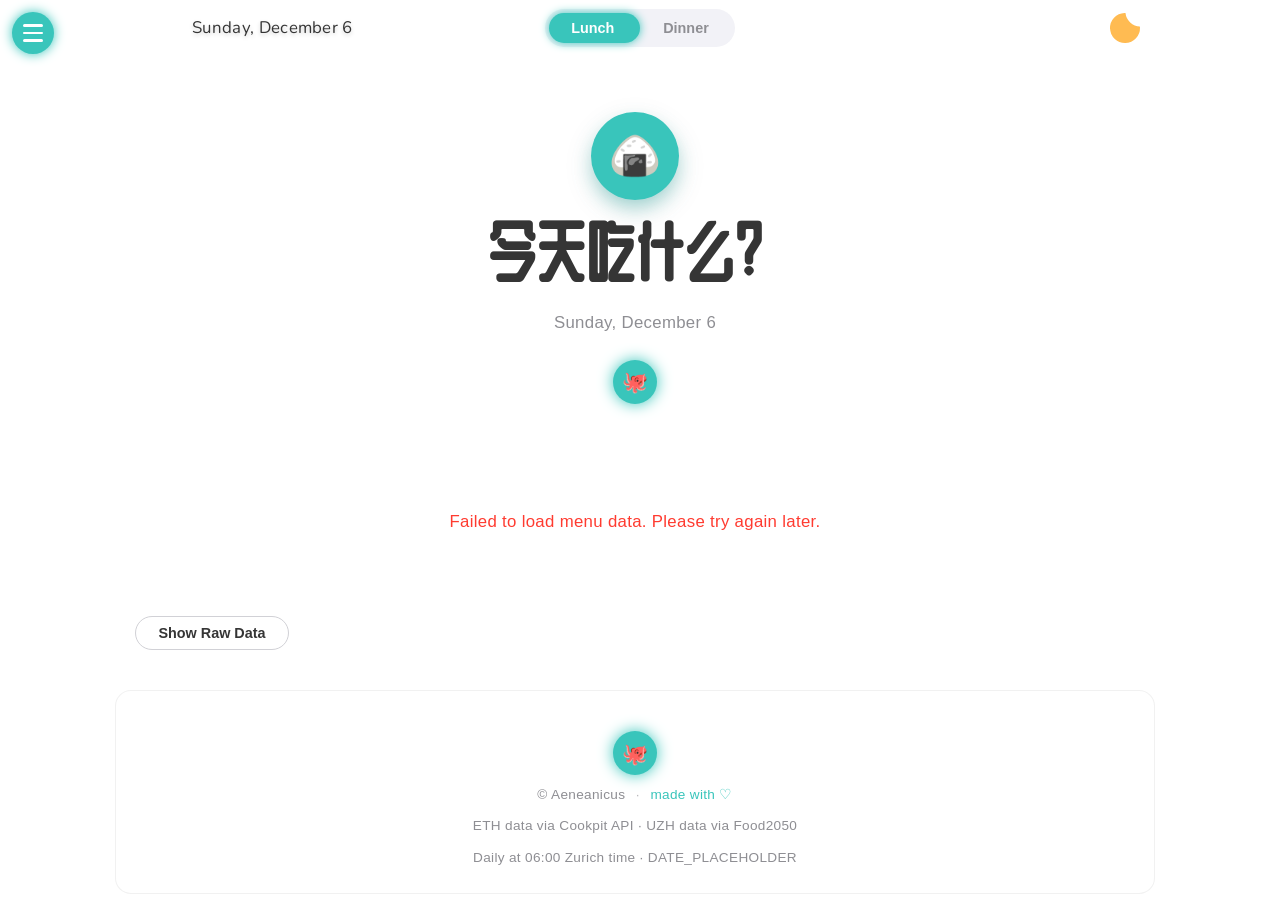
==== commit cfa831fa: "Drastic layout redesign per kami paradigm (menu + page layout) Page layout: - content area now a GRI" ====
--- a/template/index.html
+++ b/template/index.html
@@ -67,6 +67,11 @@
       <div class="intro-badge" aria-hidden="true">🍙</div>
       <h1 class="intro-title" id="intro-title" aria-label="今天吃什么？">今天吃什么？</h1>
       <p class="intro-sub" id="intro-date">…</p>
+      <!-- kami Social pattern: colored circle icons -->
+      <div class="intro-social">
+        <a class="social-circle" href="https://github.com/LukasAxelsen/eth-uzh-nutrition-kawaii"
+           target="_blank" rel="noopener" aria-label="GitHub repository"><span aria-hidden="true">🐙</span></a>
+      </div>
     </section>
 
     <main class="main" id="content" aria-live="polite">
--- a/template/style.css
+++ b/template/style.css
@@ -256,13 +256,13 @@
   padding: 7rem 1.25rem 4rem;
 }
 
-/* Avatar-badge: rounded emoji tile with a blurred self-copy glow
-   (kami avatar-shadow pattern). */
+/* Avatar-badge: ROUNDED emoji tile (kami avatar is a circle) with a
+   blurred self-copy glow (kami avatar-shadow pattern). */
 .intro-badge {
   position: relative;
   width: 88px;
   height: 88px;
-  border-radius: 1.4rem;
+  border-radius: 100%;
   background: var(--primary);
   display: flex;
   align-items: center;
@@ -275,7 +275,7 @@
   position: absolute;
   left: 0; top: 10%;
   z-index: -1;
-  border-radius: 1.4rem;
+  border-radius: 100%;
   width: 100%;
   height: 100%;
   background: var(--primary);
@@ -315,6 +315,28 @@
   font-size: clamp(0.9rem, 2.2vw, 1.05rem);
   color: var(--gray-1);
 }
+
+/* kami Social pattern: colored circle icons with spring hover */
+.intro-social {
+  display: flex;
+  gap: 0.8rem;
+  margin-top: 0.4rem;
+}
+.social-circle,
+.footer-social {
+  display: inline-flex;
+  align-items: center;
+  justify-content: center;
+  width: 44px;
+  height: 44px;
+  border-radius: 50%;
+  background: var(--primary);
+  font-size: 1.3rem;
+  box-shadow: 0 0 0.9rem var(--primary);
+  transition: transform 0.3s var(--spring);
+}
+.social-circle:hover,
+.footer-social:hover { transform: scale(1.12) rotate(8deg); }
 
 /* ============================================================
    6. Segmented control
@@ -484,7 +506,7 @@
 }
 .mensa-title:hover { filter: brightness(1.12); transform: translateY(-1px); }
 
-/* kami: darker icon slot inside the capsule */
+/* kami: darker icon slot inside the capsule; micro-delight on hover */
 .mensa-title::before {
   content: attr(data-emoji);
   position: absolute;
@@ -499,7 +521,9 @@
   background: rgb(0 0 0 / 10%);
   font-size: 1em;
   line-height: 1;
-}
+  transition: transform 0.3s var(--spring);
+}
+.mensa-title:hover::before { transform: scale(1.18); }
 
 .mensa-title[data-group-color="Central"] { background: var(--purple); }
 .mensa-title[data-group-color="Hoengg"] { background: var(--blue); }
@@ -519,24 +543,37 @@
 }
 .mensa-section.collapsed .mensa-caret { transform: rotate(-45deg); }
 
+/* dish-count badge inside the capsule (kami chip-count pattern) */
+.mensa-count {
+  font-family: var(--font-display);
+  font-size: 0.72rem;
+  font-weight: 700;
+  background: rgb(255 255 255 / 25%);
+  color: #fff;
+  border-radius: 999px;
+  padding: 0.1em 0.7em;
+  margin-left: 0.2em;
+  flex-shrink: 0;
+}
+
 .mensa-dishes {
   overflow: hidden;
   transition: max-height 0.35s var(--ease);
-  display: flex;
-  flex-direction: column;
+  display: grid;
+  grid-template-columns: repeat(auto-fill, minmax(330px, 1fr));
   gap: 1rem;
 }
 
-/* --- Dish card: kami flat card --- */
+/* --- Dish card: kami flat card in a grid --- */
 .dish {
   position: relative;
   display: flex;
-  gap: 1.5rem;
-  align-items: flex-start;
+  flex-direction: column;
+  gap: 0.7rem;
   background: var(--light-bg);
   border: 1px solid var(--glass-border);
   border-radius: 0.5rem;
-  padding: 1.1rem 1.4rem;
+  padding: 1rem 1.1rem;
   box-shadow: var(--shadow-card);
   transition: box-shadow 0.5s ease, transform 0.2s ease, border-color 0.1s ease;
 }
@@ -546,6 +583,8 @@
   transform: translateY(-2px);
   border-color: var(--primary);
 }
+/* micro-delight: the line label picks up the primary on hover */
+.dish:hover .dish-label { color: var(--primary); }
 
 /* Kami BottomToUp entry — progressive + settles visible */
 .js .dish { opacity: 0; }
@@ -559,59 +598,88 @@
   to { opacity: 1; transform: translateY(0); }
 }
 
+.dish-head {
+  display: flex;
+  align-items: flex-start;
+  justify-content: space-between;
+  gap: 0.9rem;
+}
+
 .dish-main { flex: 1; min-width: 0; }
 
 .dish-label {
   font-family: var(--font-display);
-  font-size: 0.7rem;
+  font-size: 0.68rem;
   font-weight: 700;
   letter-spacing: 0.12em;
   text-transform: uppercase;
   color: var(--gray-1);
-  margin-bottom: 0.2rem;
+  margin-bottom: 0.15rem;
 }
 
 .dish-name {
   font-family: var(--font-display);
-  font-size: 1.2rem;
-  font-weight: 700;
-  line-height: 1.35;
+  font-size: 1.1rem;
+  font-weight: 700;
+  line-height: 1.3;
   color: var(--black);
 }
 
+/* kcal badge: circular primary chip, the dish's hero number
+   (kami NumberRecorder display pattern) */
+.dish-kcal {
+  flex-shrink: 0;
+  min-width: 4.2em;
+  padding: 0.35em 0.8em;
+  border-radius: 999px;
+  background: var(--primary);
+  color: #fff;
+  font-family: var(--font-display);
+  font-size: 0.85rem;
+  font-weight: 800;
+  text-align: center;
+  line-height: 1.2;
+  box-shadow: 0 0 0.6rem var(--primary);
+  white-space: nowrap;
+}
+
 .dish-desc {
-  margin-top: 0.3rem;
-  font-size: 0.9rem;
+  font-size: 0.86rem;
   color: var(--gray-1);
-  line-height: 1.6;
+  line-height: 1.55;
   overflow-wrap: anywhere;
+  display: -webkit-box;
+  -webkit-line-clamp: 2;
+  -webkit-box-orient: vertical;
+  overflow: hidden;
 }
 
 /* ============================================================
    10. Nutrition table
    ============================================================ */
-.nutrition-col { flex-shrink: 0; }
+.nutrition-col { width: 100%; }
 
 .nutrition-table {
   border-collapse: collapse;
-  font-size: 0.82rem;
-  min-width: 300px;
+  font-size: 0.75rem;
+  width: 100%;
+  min-width: 0;
 }
 .nutrition-table thead th {
   font-family: var(--font-display);
-  font-size: 0.66rem;
+  font-size: 0.62rem;
   font-weight: 700;
   letter-spacing: 0.12em;
   text-transform: uppercase;
   color: var(--gray-1);
   text-align: right;
-  padding: 0.3rem 0.5rem;
+  padding: 0.25rem 0.4rem;
   border-bottom: 1px solid var(--glass-border);
 }
 .nutrition-table thead th:first-child { text-align: left; }
 
 .nutrition-table td {
-  padding: 0.28rem 0.5rem;
+  padding: 0.22rem 0.4rem;
   text-align: right;
   border-bottom: 1px dashed var(--gray-5);
   font-variant-numeric: tabular-nums;
@@ -625,7 +693,7 @@
 /* Energy is the hero number of a dish */
 .nutrition-table tbody tr:first-child .n-val:not(:empty) {
   font-family: var(--font-display);
-  font-size: 1.2rem;
+  font-size: 1.05rem;
   font-weight: 700;
   line-height: 1.2;
   color: var(--primary);
@@ -951,20 +1019,6 @@
   border: 1px solid var(--glass-border);
 }
 
-.footer-social {
-  display: inline-flex;
-  align-items: center;
-  justify-content: center;
-  width: 44px;
-  height: 44px;
-  border-radius: 50%;
-  background: var(--primary);
-  font-size: 1.3rem;
-  box-shadow: 0 0 0.9rem var(--primary);
-  transition: transform 0.3s var(--spring);
-}
-.footer-social:hover { transform: scale(1.12) rotate(8deg); }
-
 .footer a { color: var(--gray-1); transition: color 0.25s ease; }
 .footer a:hover { color: var(--primary); }
 .footer-dot { margin: 0 0.4rem; opacity: 0.6; }
@@ -1048,9 +1102,6 @@
 }
 
 @media (max-width: 768px) {
-  .dish { flex-direction: column; gap: 0.9rem; }
-  .nutrition-col { width: 100%; }
-  .nutrition-table { min-width: 0; width: 100%; }
   .header-date { display: none; }
   .header-inner { justify-content: center; padding: 0.75rem 3.5rem; }
   .intro { padding: 6.5rem 1.25rem 3rem; }
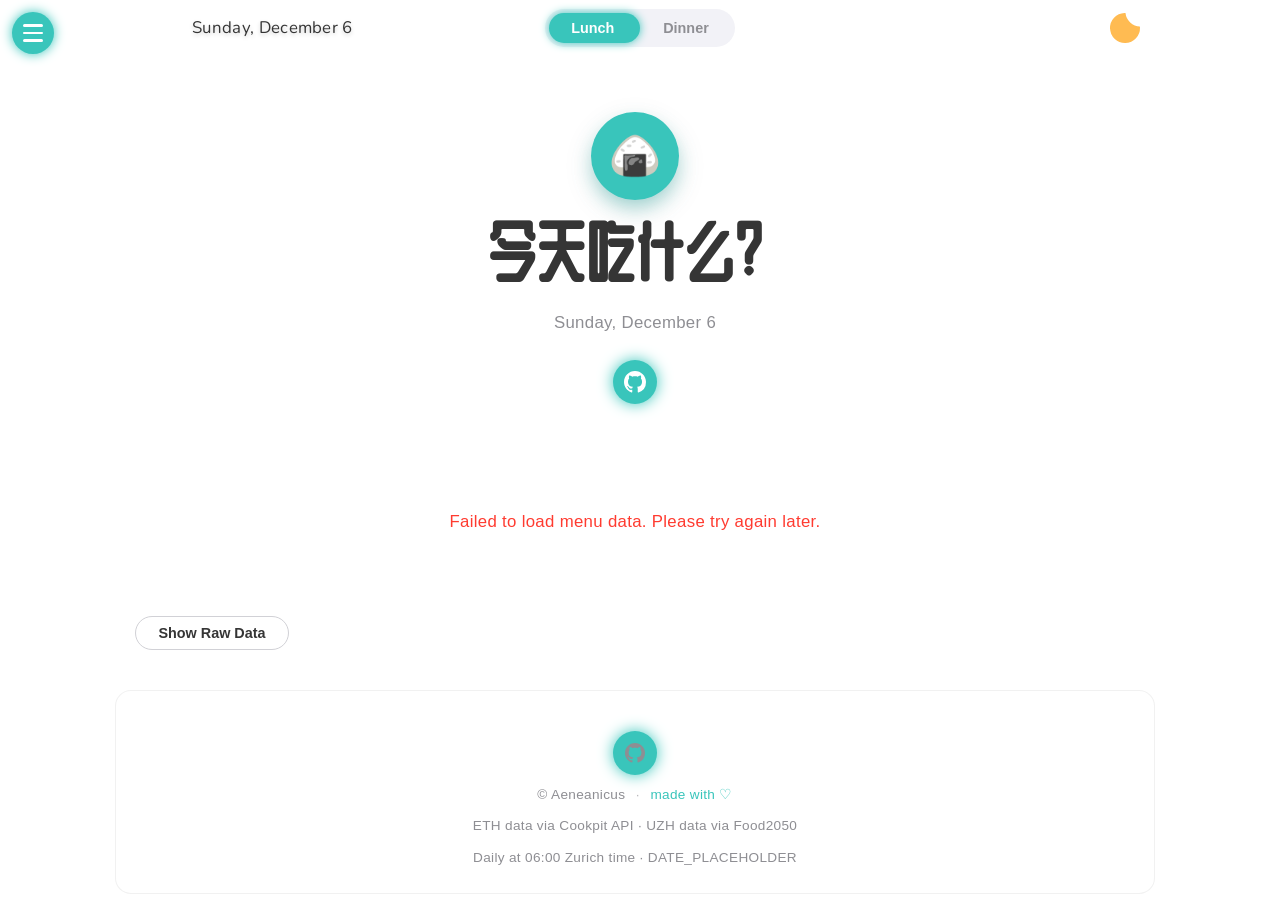
==== commit ffa51111: "Replace octopus emoji with GitHub octicon SVG (both social circles) The 🐙 emoji renders as a chunky " ====
--- a/template/index.html
+++ b/template/index.html
@@ -67,10 +67,13 @@
       <div class="intro-badge" aria-hidden="true">🍙</div>
       <h1 class="intro-title" id="intro-title" aria-label="今天吃什么？">今天吃什么？</h1>
       <p class="intro-sub" id="intro-date">…</p>
-      <!-- kami Social pattern: colored circle icons -->
+      <!-- kami Social pattern: colored circle icons (GitHub octicon SVG,
+           not the emoji — the emoji octopus renders poorly) -->
       <div class="intro-social">
         <a class="social-circle" href="https://github.com/LukasAxelsen/eth-uzh-nutrition-kawaii"
-           target="_blank" rel="noopener" aria-label="GitHub repository"><span aria-hidden="true">🐙</span></a>
+           target="_blank" rel="noopener" aria-label="GitHub repository">
+          <svg viewBox="0 0 16 16" width="22" height="22" fill="currentColor" aria-hidden="true"><path d="M8 0C3.58 0 0 3.58 0 8c0 3.54 2.29 6.53 5.47 7.59.4.07.55-.17.55-.38 0-.19-.01-.82-.01-1.49-2.01.37-2.53-.49-2.69-.94-.09-.23-.48-.94-.82-1.13-.28-.15-.68-.52-.01-.53.63-.01 1.08.58 1.23.82.72 1.21 1.87.87 2.33.66.07-.52.28-.87.51-1.07-1.78-.2-3.64-.89-3.64-3.95 0-.87.31-1.59.82-2.15-.08-.2-.36-1.02.08-2.12 0 0 .67-.21 2.2.82.64-.18 1.32-.27 2-.27s1.36.09 2 .27c1.53-1.04 2.2-.82 2.2-.82.44 1.1.16 1.92.08 2.12.51.56.82 1.27.82 2.15 0 3.07-1.87 3.75-3.65 3.95.29.25.54.73.54 1.48 0 1.07-.01 1.93-.01 2.2 0 .21.15.46.55.38A8.01 8.01 0 0016 8c0-4.42-3.58-8-8-8z"/></svg>
+        </a>
       </div>
     </section>
 
@@ -96,7 +99,7 @@
     <footer class="footer">
       <a class="footer-social" href="https://github.com/LukasAxelsen/eth-uzh-nutrition-kawaii"
          target="_blank" rel="noopener" aria-label="GitHub repository">
-        <span class="footer-social-icon" aria-hidden="true">🐙</span>
+        <svg viewBox="0 0 16 16" width="20" height="20" fill="currentColor" aria-hidden="true"><path d="M8 0C3.58 0 0 3.58 0 8c0 3.54 2.29 6.53 5.47 7.59.4.07.55-.17.55-.38 0-.19-.01-.82-.01-1.49-2.01.37-2.53-.49-2.69-.94-.09-.23-.48-.94-.82-1.13-.28-.15-.68-.52-.01-.53.63-.01 1.08.58 1.23.82.72 1.21 1.87.87 2.33.66.07-.52.28-.87.51-1.07-1.78-.2-3.64-.89-3.64-3.95 0-.87.31-1.59.82-2.15-.08-.2-.36-1.02.08-2.12 0 0 .67-.21 2.2.82.64-.18 1.32-.27 2-.27s1.36.09 2 .27c1.53-1.04 2.2-.82 2.2-.82.44 1.1.16 1.92.08 2.12.51.56.82 1.27.82 2.15 0 3.07-1.87 3.75-3.65 3.95.29.25.54.73.54 1.48 0 1.07-.01 1.93-.01 2.2 0 .21.15.46.55.38A8.01 8.01 0 0016 8c0-4.42-3.58-8-8-8z"/></svg>
       </a>
       <div class="footer-row">
         <span>© Aeneanicus</span>
--- a/template/style.css
+++ b/template/style.css
@@ -331,6 +331,7 @@
   height: 44px;
   border-radius: 50%;
   background: var(--primary);
+  color: #fff;
   font-size: 1.3rem;
   box-shadow: 0 0 0.9rem var(--primary);
   transition: transform 0.3s var(--spring);
